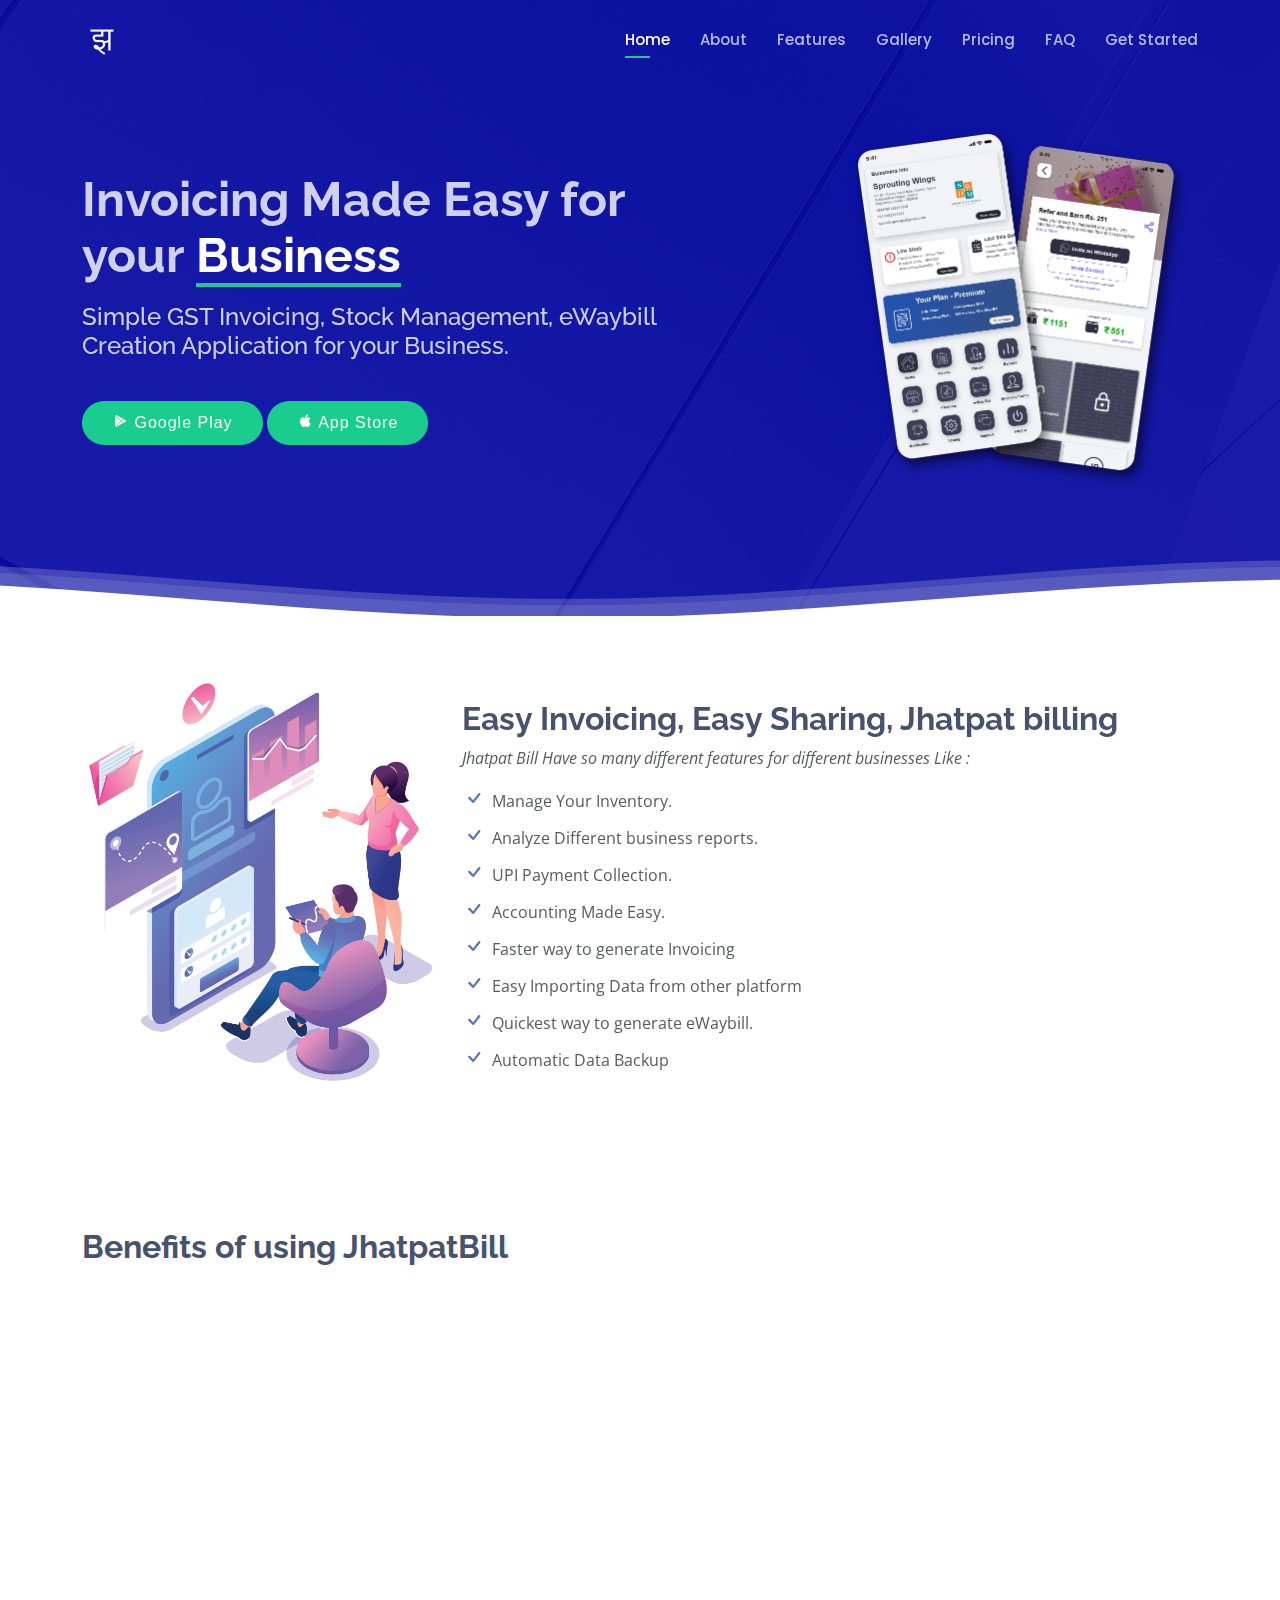
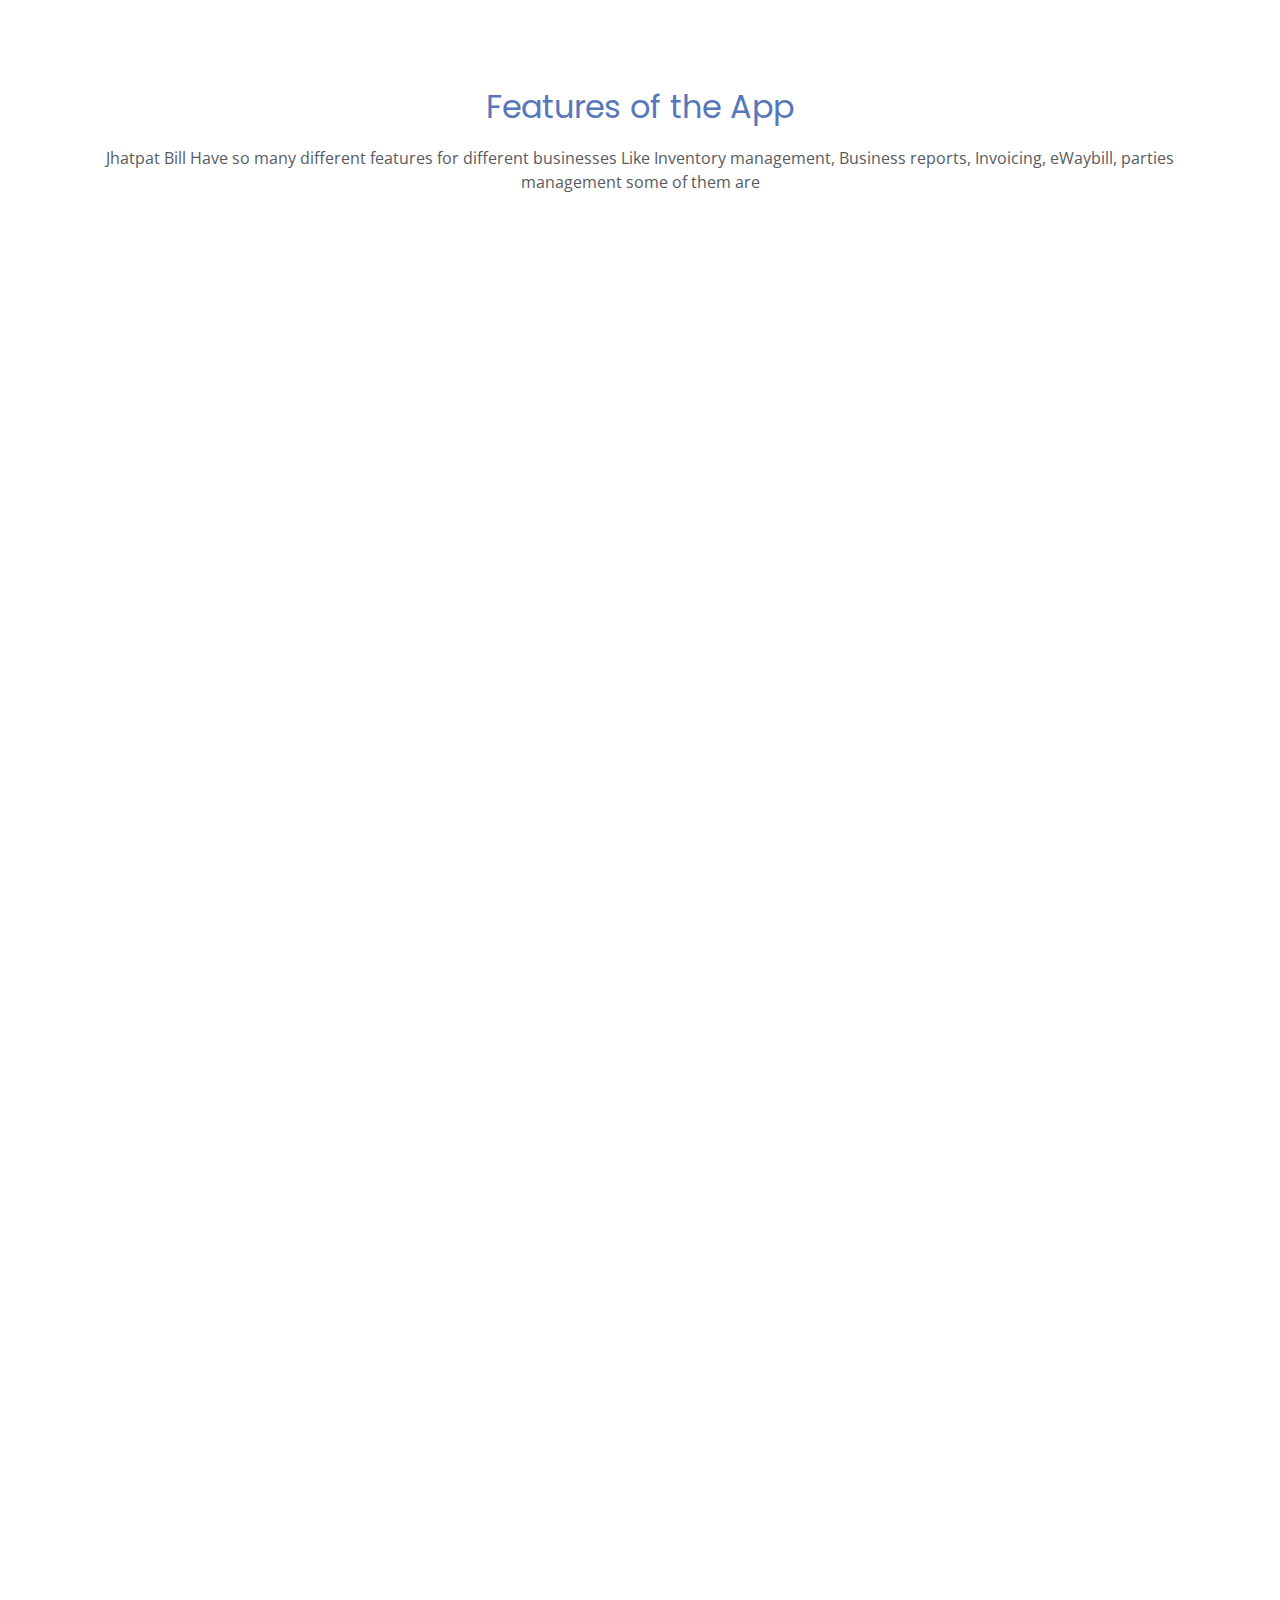
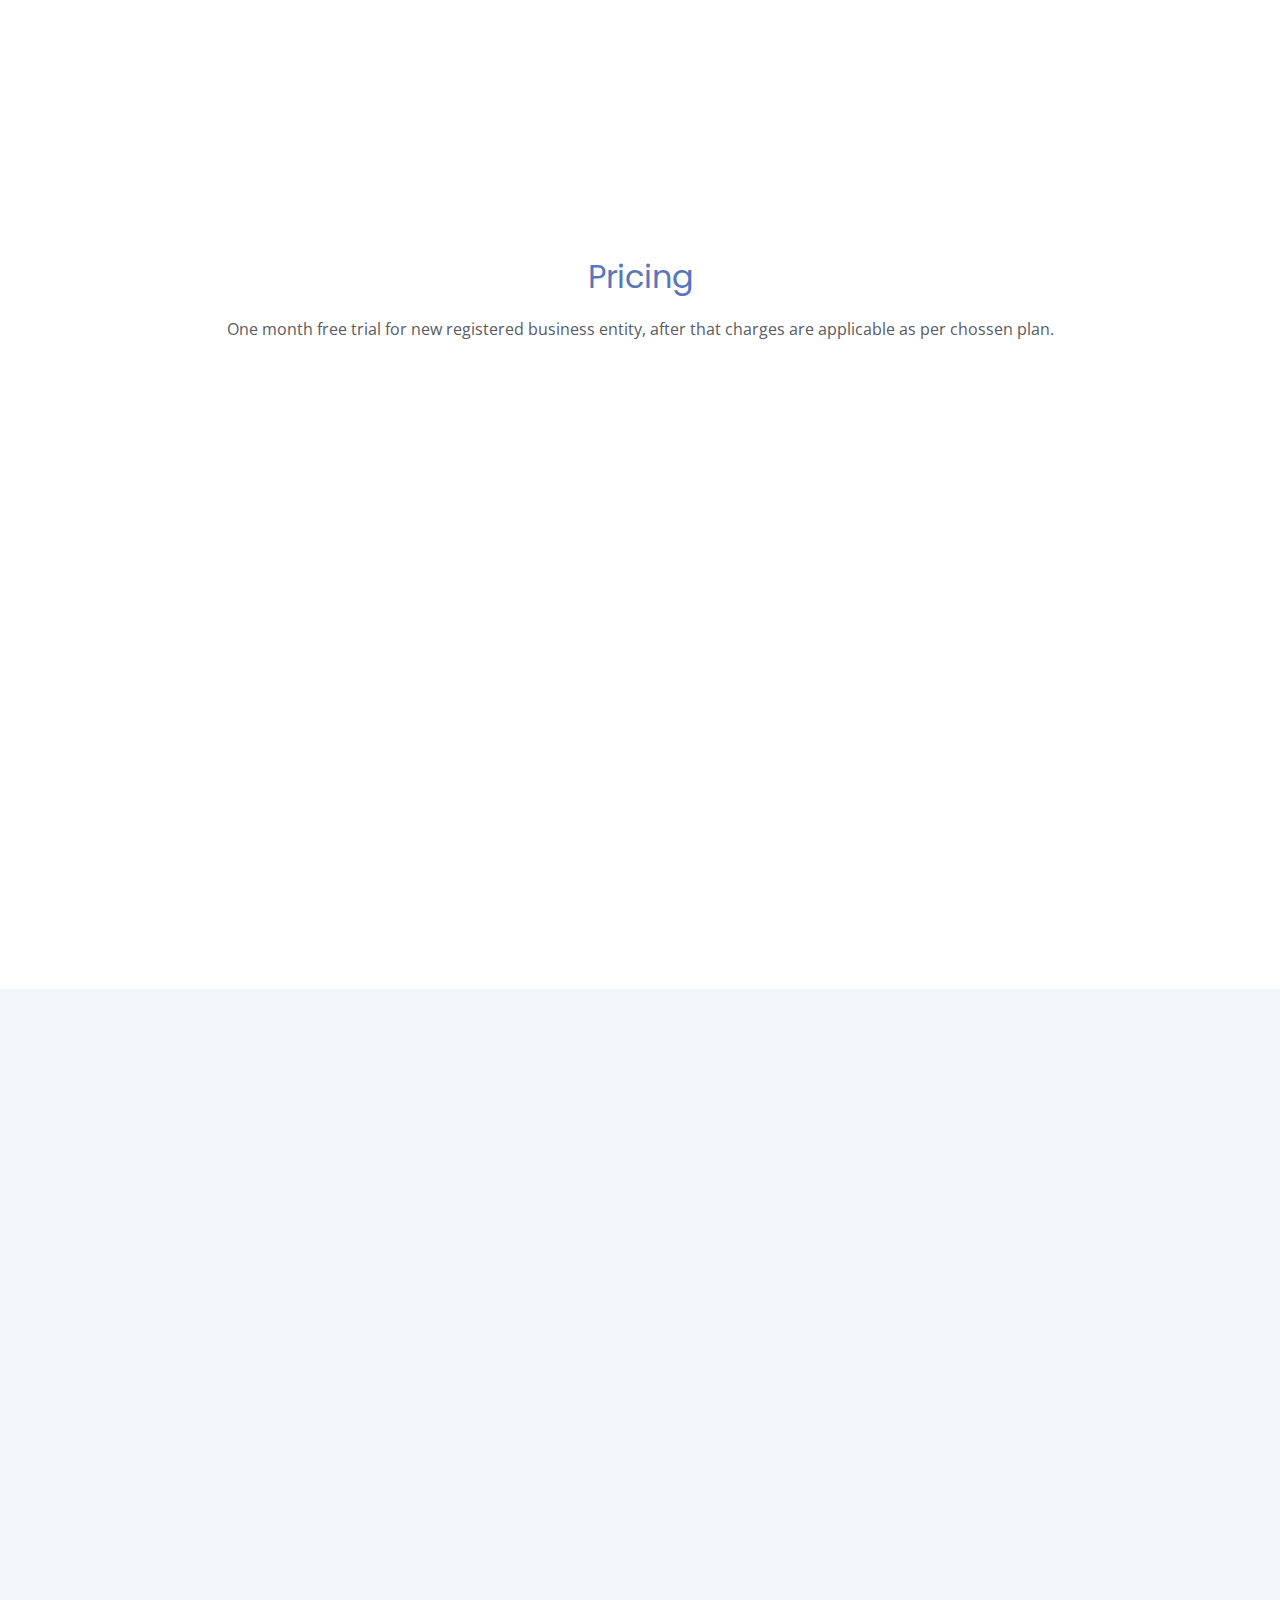
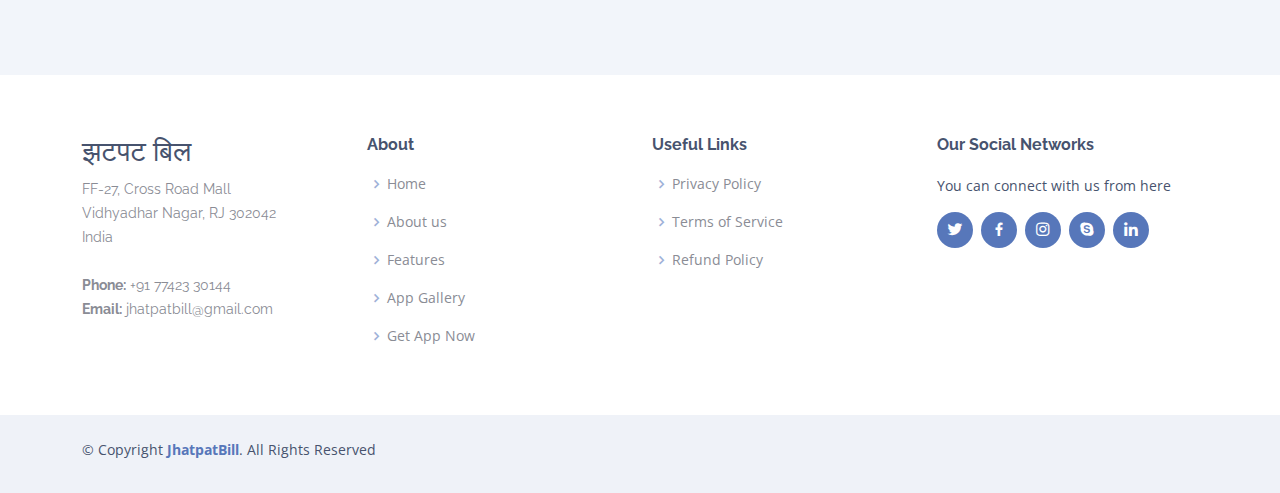
==== index.html @ e260be81 "Jhatpatbill updated" ====
<!DOCTYPE html>
<html lang="en">
<head>
  <meta charset="utf-8">
  <meta content="width=device-width, initial-scale=1.0" name="viewport">
  <title>झटपट बिल - बिल करे झटपट</title>
  <meta content="Jhatpat Bill" name="description">
  <meta content="Jhatpat Bill" name="keywords">
  <!-- Favicons -->
  <link href="assets/img/favicon.png" rel="icon">
  <link href="assets/img/apple-touch-icon.png" rel="apple-touch-icon">
  <!-- Google Fonts -->
  <link href="https://fonts.googleapis.com/css?family=Open+Sans:300,300i,400,400i,600,600i,700,700i|Raleway:300,300i,400,400i,500,500i,600,600i,700,700i|Poppins:300,300i,400,400i,500,500i,600,600i,700,700i" rel="stylesheet">
  <!-- Vendor CSS Files -->
  <link href="assets/vendor/aos/aos.css" rel="stylesheet">
  <link href="assets/vendor/bootstrap/css/bootstrap.min.css" rel="stylesheet">
  <link href="assets/vendor/bootstrap-icons/bootstrap-icons.css" rel="stylesheet">
  <link href="assets/vendor/boxicons/css/boxicons.min.css" rel="stylesheet">
  <link href="assets/vendor/glightbox/css/glightbox.min.css" rel="stylesheet">
  <link href="assets/vendor/swiper/swiper-bundle.min.css" rel="stylesheet">
  <!-- Template Main CSS File -->
  <link href="assets/css/style.css" rel="stylesheet">
</head>
<body>
  <!-- ======= Header ======= -->
  <header id="header" class="fixed-top d-flex align-items-center header-transparent">
    <div class="container d-flex align-items-center justify-content-between">
      <div class="logo">
        <!-- Uncomment below if you prefer to use name -->
        <!-- <h1><a href="index.html"><span>झटपट बिल</span></a></h1>-->
        <a href="index.html"><img src="assets/img/jhatpat-logo.png" alt="" class="img-fluid"></a>
      </div>
      <nav id="navbar" class="navbar">
        <ul>
          <li><a class="nav-link scrollto active" href="#hero">Home</a></li>
          <li><a class="nav-link scrollto" href="#about">About</a></li>
          <li><a class="nav-link scrollto" href="#features">Features</a></li>
          <li><a class="nav-link scrollto" href="#gallery">Gallery</a></li>
          <li><a class="nav-link scrollto" href="#pricing">Pricing</a></li>
          <li><a class="nav-link scrollto" href="#faq">FAQ</a></li>
          <li><a class="btn-get-started" href="#">Get Started</a></li>
        </ul>
        <i class="bi bi-list mobile-nav-toggle"></i>
      </nav><!-- .navbar -->
    </div>
  </header><!-- End Header -->
  <!-- ======= Hero Section ======= -->
  <section id="hero">
    <div class="container">
      <div class="row justify-content-between">
        <div class="col-lg-7 pt-5 pt-lg-0 order-2 order-lg-1 d-flex align-items-center">
          <div data-aos="zoom-out">
            <h1>Invoicing Made Easy for your <span>Business<span></h1>
            <h2>Simple GST Invoicing, Stock Management, eWaybill Creation Application for your Business.</h2>
            <div class="text-center text-lg-start">
              <a href="#" class="btn-get-started"><i class="bx bxl-play-store"></i> Google Play</a>
              <a href="#" class="btn-get-started"><i class="bx bxl-apple"></i> App Store</a>
            </div>
          </div>
        </div>
        <div class="col-lg-4 order-1 order-lg-2 hero-img" data-aos="zoom-out" data-aos-delay="300">
          <img src="assets/img/jhatpat.png" class="img-fluid animated" alt="">
        </div>
      </div>
    </div>
    <svg class="hero-waves" xmlns="http://www.w3.org/2000/svg" xmlns:xlink="http://www.w3.org/1999/xlink" viewBox="0 24 150 28 " preserveAspectRatio="none">
      <defs>
        <path id="wave-path" d="M-160 44c30 0 58-18 88-18s 58 18 88 18 58-18 88-18 58 18 88 18 v44h-352z">
      </defs>
      <g class="wave1">
        <use xlink:href="#wave-path" x="50" y="3" fill="rgba(255,255,255, .1)">
      </g>
      <g class="wave2">
        <use xlink:href="#wave-path" x="50" y="0" fill="rgba(255,255,255, .2)">
      </g>
      <g class="wave3">
        <use xlink:href="#wave-path" x="50" y="9" fill="#fff">
      </g>
    </svg>
  </section><!-- End Hero -->
  <main id="main">

    <!-- ======= Details Section ======= -->
    <section id="about" class="details">
      <div class="container">
        <div class="row content">
          <div class="col-md-4" data-aos="fade-right">
            <img src="assets/img/details-1.png" class="img-fluid" alt="">
          </div>
          <div class="col-md-8 pt-4" data-aos="fade-up">
            <h3>Easy Invoicing, Easy Sharing, Jhatpat billing</h3>
            <p class="fst-italic">
              Jhatpat Bill Have so many different features for different businesses Like :
            </p>
            <ul>
              <li><i class="bi bi-check"></i> Manage Your Inventory.</li>
              <li><i class="bi bi-check"></i> Analyze Different business reports.</li>
              <li><i class="bi bi-check"></i> UPI Payment Collection.</li>
              <li><i class="bi bi-check"></i> Accounting Made Easy.</li>
              <li><i class="bi bi-check"></i> Faster way to generate Invoicing </li>
              <li><i class="bi bi-check"></i> Easy Importing Data from other platform</li>
              <li><i class="bi bi-check"></i> Quickest way to generate eWaybill.</li>
              <li><i class="bi bi-check"></i> Automatic Data Backup</li>
            </ul>
          </div>
        </div>
        <div class="row content">
          <div class="col-md-4 order-1 order-md-2" data-aos="fade-left">
            <img src="assets/img/details-2.png" class="img-fluid" alt="">
          </div>
          <div class="col-xl-7 d-flex align-items-stretch order-2 order-lg-1 features">
            <div class="content d-flex flex-column justify-content-center">
            <h3>Benefits of using JhatpatBill</h3>
            <div class="row">
            <div class="col-md-6 icon-box" data-aos="fade-up" data-aos-delay="100">
              <i class="bx bxs-cloud-upload"></i>
              <h4>Auto Data Backup</h4>
              <p>Your Data is automatically backed up, so data lose is not a worry about you.</p>
            </div>
            <div class="col-md-6 icon-box" data-aos="fade-up" data-aos-delay="200">
              <i class="bx bx-support"></i>
              <h4>24/7 Support</h4>
              <p>Get answers to your issues from our superfast support team on Call/Email or on Whatsapp.</p>
            </div>
            <div class="col-md-6 icon-box" data-aos="fade-up" data-aos-delay="300">
              <i class="bi bi-shield-lock-fill"></i>
              <h4>Data Privacy</h4>
              <p>Your data is 100% secure with us, always stored in an encrypted and anonymised format.</p>
            </div>
            <div class="col-md-6 icon-box" data-aos="fade-up" data-aos-delay="400">
              <i class="bi bi-translate"></i>
              <h4>Multi-language Support</h4>
              <p>Available in multipal language</p>
            </div>
          </div>
          </div>
        </div>
      </div>
    </section><!-- End Details Section -->

    <!-- ======= App Features Section ======= -->
    <section id="features" class="features">
      <div class="container">
        <div class="section-title">
          <h2>Features of the App</h2>
          <p>Jhatpat Bill Have so many different features for different businesses Like Inventory management, Business reports, Invoicing, eWaybill, parties management some of them are </p>
        </div>
        <div class="row no-gutters">
          <div class="image col-xl-5 d-flex align-items-stretch justify-content-center order-2 order-lg-1" data-aos="fade-left" data-aos-delay="100">
            <img src="assets/img/features.svg" class="img-fluid" alt="">
          </div>
          <div class="col-xl-7 d-flex align-items-stretch order-1 order-lg-2">
            <div class="content d-flex flex-column justify-content-center">
              <div class="row">
                <div class="col-md-8 icon-box" data-aos="fade-up">
                  <i class="bx bxs-receipt"></i>
                  <h4>Invoice/eWaybill Creation</h4>
                  <p>Create All type of invoice in faster way Generate invoice in different format like Bill to ship to and regular One click eWaybill generation Manage and share digital invoice </p>
                </div>
                <div class="col-md-8 icon-box" data-aos="fade-up" data-aos-delay="100">
                  <i class="bx bxs-data"></i>
                  <h4>Inventory Management</h4>
                  <p>Manage Sales and purchase of different products Create and manage products Low stock alerts</p>
                </div>
                <div class="col-md-8 icon-box" data-aos="fade-up" data-aos-delay="200">
                  <i class="bx bxs-file-pdf"></i>
                  <h4>Generating Business Reports</h4>
                  <p>8+ Business Reports available with more to be added soon Analyze your Sales through reports like item sales, party wise sales etc Rate List to share with customers</p>
                </div>
                <div class="col-md-8 icon-box" data-aos="fade-up" data-aos-delay="300">
                  <i class="bx bxs-file-import"></i>
                  <h4>Importing Data from other platform</h4>
                  <p>Transfer your parties, sales, purchase and products from other software such as Tally & BG with ease in excel format.</p>
                </div>
                <div class="col-md-8 icon-box" data-aos="fade-up" data-aos-delay="300">
                  <i class="bx bx-qr-scan"></i>
                  <h4>UPI Payment Collection</h4>
                  <p>QR embedded Invoices, Receive payments directly into your bank account with UPI payments.</p>
                </div>
              </div>
            </div>
          </div>
        </div>
      </div>
    </section>
    <!-- End App Features Section -->

    <!-- ======= Gallery Section ======= -->
    <section id="gallery" class="gallery">
      <div class="container" data-aos="fade-up">
        <div class="section-title">
          <h2>App Gallery</h2>
          <p>Jhatpat Bill Have so many different features for different businesses Like inventory management, Business reports, Invoicing, eWaybill, parties management some of them are </p>
        </div>
      </div>
      <div class="container-fluid" data-aos="fade-up">
        <div class="gallery-slider swiper-container">
          <div class="swiper-wrapper">
            <div class="swiper-slide"><a href="assets/img/gallery/jhatpatbill-1.png" class="gallery-lightbox" data-gall="gallery-carousel"><img src="assets/img/gallery/jhatpatbill-1.png" class="img-fluid" alt=""></a></div>
            <div class="swiper-slide"><a href="assets/img/gallery/jhatpatbill-2.png" class="gallery-lightbox" data-gall="gallery-carousel"><img src="assets/img/gallery/jhatpatbill-2.png" class="img-fluid" alt=""></a></div>
            <div class="swiper-slide"><a href="assets/img/gallery/jhatpatbill-3.png" class="gallery-lightbox" data-gall="gallery-carousel"><img src="assets/img/gallery/jhatpatbill-3.png" class="img-fluid" alt=""></a></div>
            <div class="swiper-slide"><a href="assets/img/gallery/jhatpatbill-4.png" class="gallery-lightbox" data-gall="gallery-carousel"><img src="assets/img/gallery/jhatpatbill-4.png" class="img-fluid" alt=""></a></div>
            <div class="swiper-slide"><a href="assets/img/gallery/jhatpatbill-5.png" class="gallery-lightbox" data-gall="gallery-carousel"><img src="assets/img/gallery/jhatpatbill-5.png" class="img-fluid" alt=""></a></div>
            <div class="swiper-slide"><a href="assets/img/gallery/jhatpatbill-6.png" class="gallery-lightbox" data-gall="gallery-carousel"><img src="assets/img/gallery/jhatpatbill-6.png" class="img-fluid" alt=""></a></div>
            <div class="swiper-slide"><a href="assets/img/gallery/jhatpatbill-7.png" class="gallery-lightbox" data-gall="gallery-carousel"><img src="assets/img/gallery/jhatpatbill-7.png" class="img-fluid" alt=""></a></div>
            <div class="swiper-slide"><a href="assets/img/gallery/jhatpatbill-8.png" class="gallery-lightbox" data-gall="gallery-carousel"><img src="assets/img/gallery/jhatpatbill-8.png" class="img-fluid" alt=""></a></div>
            <div class="swiper-slide"><a href="assets/img/gallery/jhatpatbill-9.png" class="gallery-lightbox" data-gall="gallery-carousel"><img src="assets/img/gallery/jhatpatbill-9.png" class="img-fluid" alt=""></a></div>
            <div class="swiper-slide"><a href="assets/img/gallery/jhatpatbill-10.png" class="gallery-lightbox" data-gall="gallery-carousel"><img src="assets/img/gallery/jhatpatbill-10.png" class="img-fluid" alt=""></a></div>
            <div class="swiper-slide"><a href="assets/img/gallery/jhatpatbill-11.png" class="gallery-lightbox" data-gall="gallery-carousel"><img src="assets/img/gallery/jhatpatbill-11.png" class="img-fluid" alt=""></a></div>
            <div class="swiper-slide"><a href="assets/img/gallery/jhatpatbill-12.png" class="gallery-lightbox" data-gall="gallery-carousel"><img src="assets/img/gallery/jhatpatbill-12.png" class="img-fluid" alt=""></a></div>
            <div class="swiper-slide"><a href="assets/img/gallery/jhatpatbill-13.png" class="gallery-lightbox" data-gall="gallery-carousel"><img src="assets/img/gallery/jhatpatbill-13.png" class="img-fluid" alt=""></a></div>
            <div class="swiper-slide"><a href="assets/img/gallery/jhatpatbill-14.png" class="gallery-lightbox" data-gall="gallery-carousel"><img src="assets/img/gallery/jhatpatbill-14.png" class="img-fluid" alt=""></a></div>
            <div class="swiper-slide"><a href="assets/img/gallery/jhatpatbill-15.png" class="gallery-lightbox" data-gall="gallery-carousel"><img src="assets/img/gallery/jhatpatbill-15.png" class="img-fluid" alt=""></a></div>
          </div>
          <div class="swiper-pagination"></div>
        </div>
      </div>
    </section>
    <!-- End Gallery Section -->

    <!-- ======= Pricing Section ======= -->
    <section id="pricing" class="pricing">
      <div class="container">
        <div class="section-title">
          <h2>Pricing</h2>
          <p>One month free trial for new registered business entity, after that charges are applicable as per chossen plan.</p>
        </div>
        <div class="row no-gutters">
          <div class="col-lg-3 box " data-aos="fade-up">
            <h3>Basic</h3>
            <h4>₹350<span><s>₹500</s>/ per month</span></h4>
            <ul>
              <li><i class="bx bx-check"></i>Limited invoice creation</li>
              <li><i class="bx bx-check"></i>Limited eWaybill generation</li>
              <li><i class="bx bx-check"></i>24/7 support</li>
              <li class="na"><i class="bx bx-check"></i>Web version access</li>
              <li class="na"><i class="bx bx-check"></i>Multi device login</li>
            </ul>
            <a href="#" class="get-started-btn">Get Started</a>
          </div>
          <div class="col-lg-3 box" data-aos="fade-left">
            <h3>Standard</h3>
            <h4>₹899<span><s>₹1500</s>/ quarterly</span></h4>
            <ul>
              <li><i class="bx bx-check"></i>Limited invoice creation</li>
              <li><i class="bx bx-check"></i>Limited eWaybill generation</li>
              <li><i class="bx bx-check"></i>24/7 support</li>
              <li><i class="bx bx-check"></i>Web version access</li>
              <li class="na"><i class="bx bx-check"></i>Multi device login</li>
            </ul>
            <a href="#" class="get-started-btn">Get Started</a>
          </div>
          <div class="col-lg-3 box" data-aos="fade-left">
            <h3>Premium</h3>
            <h4>₹1499<span><s>₹3000</s>/ half yearly</span></h4>
            <ul>
              <li><i class="bx bx-check"></i>Unlimited invoice creation</li>
              <li><i class="bx bx-check"></i>Limited eWaybill generation</li>
              <li><i class="bx bx-check"></i>24/7 support</li>
              <li><i class="bx bx-check"></i>Web version access</li>
              <li><i class="bx bx-check"></i>Multi device login</li>
            </ul>
            <a href="#" class="get-started-btn">Get Started</a>
          </div>
          <div class="col-lg-3 box featured" data-aos="fade-left">
            <h3>Premium Plus</h3>
            <h4>₹1750<span><s>₹6000</s>/ yearly</span></h4>
            <ul>
              <li><i class="bx bx-check"></i>Unlimited invoice creation</li>
              <li><i class="bx bx-check"></i>Unimited eWaybill generation</li>
              <li><i class="bx bx-check"></i>24/7 support</li>
              <li><i class="bx bx-check"></i>Web version access</li>
              <li><i class="bx bx-check"></i>Multi device login</li>
            </ul>
            <a href="#" class="get-started-btn">Get Started</a>
          </div>
        </div>
      </div>
    </section>
    <!-- End Pricing Section -->

    <!-- ======= Frequently Asked Questions Section ======= -->
    <section id="faq" class="faq section-bg">
      <div class="container" data-aos="fade-up">
        <div class="section-title">
          <h2>Frequently Asked Questions</h2>
        </div>
        <div class="accordion-list">
          <ul>
            <li data-aos="fade-up">
              <i class="bx bx-help-circle icon-help"></i> <a data-bs-toggle="collapse" class="collapse" data-bs-target="#accordion-list-1">How to get a sales summary ?<i class="bx bx-chevron-down icon-show"></i><i class="bx bx-chevron-up icon-close"></i></a>
              <div id="accordion-list-1" class="collapse show" data-bs-parent=".accordion-list">
                <p>
                  Go to home then tap on the reports section tap on Sales Summary and select the fields you want in summary report.
                  <br><strong style="color:blue">Home > Reports > Sales Summary</strong>
                </p>
              </div>
            </li>
            <li data-aos="fade-up" data-aos-delay="100">
              <i class="bx bx-help-circle icon-help"></i> <a data-bs-toggle="collapse" data-bs-target="#accordion-list-2" class="collapsed">How to change invoice format ?<i class="bx bx-chevron-down icon-show"></i><i class="bx bx-chevron-up icon-close"></i></a>
              <div id="accordion-list-2" class="collapse" data-bs-parent=".accordion-list">
                <p>
                  Go to Home tap on invoice style and select available invoice styles or go to settings tap on invoice setting then invoice style.
                  <br><strong style="color:blue">Home > Invoice Style or Home > Setting > Invoice Setting > Invoice Style</strong>
                </p>
              </div>
            </li>
            <li data-aos="fade-up" data-aos-delay="200">
              <i class="bx bx-help-circle icon-help"></i> <a data-bs-toggle="collapse" data-bs-target="#accordion-list-3" class="collapsed">How to generate eWaybill ?<i class="bx bx-chevron-down icon-show"></i><i class="bx bx-chevron-up icon-close"></i></a>
              <div id="accordion-list-3" class="collapse" data-bs-parent=".accordion-list">
                <p>
                  Go to the Home tap on eWaybill and enter the invoice number you want to generate eWaybill.
                  <br><strong style="color:blue">Home > eWaybill > invoice number </strong>
                </p>
              </div>
            </li>
            <li data-aos="fade-up" data-aos-delay="300">
              <i class="bx bx-help-circle icon-help"></i> <a data-bs-toggle="collapse" data-bs-target="#accordion-list-4" class="collapsed">How to add stock alert notification ? <i class="bx bx-chevron-down icon-show"></i><i class="bx bx-chevron-up icon-close"></i></a>
              <div id="accordion-list-4" class="collapse" data-bs-parent=".accordion-list">
                <p>
                  Go to Home tap on products, add new products or edit products in the form set low stock reminder and go to setting, select reminder setting and  turn on low stock reminder setting.
                  <br><strong style="color:blue">Home > Products > Add new Product > low Stock Reminder</strong>
                  <br><strong style="color:blue"> then go to Home > Setting > Reminder Setting > Stock Reminder set ON </strong>
                </p>
              </div>
            </li>
            <li data-aos="fade-up" data-aos-delay="400">
              <i class="bx bx-help-circle icon-help"></i> <a data-bs-toggle="collapse" data-bs-target="#accordion-list-5" class="collapsed">How to edit Invoice ? <i class="bx bx-chevron-down icon-show"></i><i class="bx bx-chevron-up icon-close"></i></a>
              <div id="accordion-list-5" class="collapse" data-bs-parent=".accordion-list">
                <p>
                  Go to Home tap on invoice go to all invoice and select invoice you want to edit open and check edit button in bottom.
                  <br><strong style="color:blue">Home > Invoice > All Invoices (Select Invoice) > check In bottom edit icon</strong>
                </p>
              </div>
            </li>
          </ul>
        </div>
      </div>
    </section>
    <!-- End Frequently Asked Questions Section -->
  </main>
  <!-- End #main -->

  <!-- ======= Footer ======= -->
  <footer id="footer">
    <div class="footer-top">
      <div class="container">
        <div class="row">
          <div class="col-lg-3 col-md-6 footer-contact">
            <h3>झटपट बिल</h3>
            <p>
              FF-27, Cross Road Mall <br>
              Vidhyadhar Nagar, RJ 302042<br>
              India <br><br>
              <strong>Phone:</strong> +91 77423 30144<br>
              <strong>Email:</strong> jhatpatbill@gmail.com<br>
            </p>
          </div>
          <div class="col-lg-3 col-md-6 footer-links">
            <h4>About</h4>
            <ul>
              <li><i class="bx bx-chevron-right"></i> <a href="#">Home</a></li>
              <li><i class="bx bx-chevron-right"></i> <a href="#">About us</a></li>
              <li><i class="bx bx-chevron-right"></i> <a href="#">Features</a></li>
              <li><i class="bx bx-chevron-right"></i> <a href="#">App Gallery</a></li>
              <li><i class="bx bx-chevron-right"></i> <a href="#">Get App Now</a></li>
            </ul>
          </div>
          <div class="col-lg-3 col-md-6 footer-links">
            <h4>Useful Links</h4>
            <ul>
              <li><i class="bx bx-chevron-right"></i> <a href="privacy-policy.html">Privacy Policy</a></li>
              <li><i class="bx bx-chevron-right"></i> <a href="terms-of-services.html">Terms of Service</a></li>
              <li><i class="bx bx-chevron-right"></i> <a href="refund-policy.html">Refund Policy</a></li>
            </ul>
          </div>
          <div class="col-lg-3 col-md-6 footer-links">
            <h4>Our Social Networks</h4>
            <p>You can connect with us from here</p>
            <div class="social-links mt-3">
              <a href="#" class="twitter"><i class="bx bxl-twitter"></i></a>
              <a href="#" class="facebook"><i class="bx bxl-facebook"></i></a>
              <a href="#" class="instagram"><i class="bx bxl-instagram"></i></a>
              <a href="#" class="google-plus"><i class="bx bxl-skype"></i></a>
              <a href="#" class="linkedin"><i class="bx bxl-linkedin"></i></a>
            </div>
          </div>
        </div>
      </div>
    </div>
    <div class="container py-4">
      <div class="copyright">
        &copy; Copyright <strong><span><a href="https://www.jhatpatbill.com/" target="_blank">JhatpatBill</a></span></strong>. All Rights Reserved
      </div>
    </div>
  </footer>
  <!-- End Footer -->
  <a href="#" class="back-to-top d-flex align-items-center justify-content-center"><i class="bi bi-arrow-up-short"></i></a>
  <!-- Vendor JS Files -->
  <script src="assets/vendor/aos/aos.js"></script>
  <script src="assets/vendor/bootstrap/js/bootstrap.bundle.min.js"></script>
  <script src="assets/vendor/glightbox/js/glightbox.min.js"></script>
  <script src="assets/vendor/swiper/swiper-bundle.min.js"></script>
  <!-- Template Main JS File -->
  <script src="assets/js/main.js"></script>
</body>
</html>
---- assets/css/style.css ----
/*--------------------------------------------------------------
# General
--------------------------------------------------------------*/
body {
  font-family: "Open Sans", sans-serif;
  color: #585a61;
}

a {
  color: #5777ba;
  text-decoration: none;
}

a:hover {
  color: #7b94c9;
  text-decoration: none;
}

h1, h2, h3, h4, h5, h6 {
  font-family: "Raleway", sans-serif;
}

/*--------------------------------------------------------------
# Preloader
--------------------------------------------------------------*/
#preloader {
  position: fixed;
  top: 0;
  left: 0;
  right: 0;
  bottom: 0;
  z-index: 9999;
  overflow: hidden;
  background: #fff;
}

#preloader:before {
  content: "";
  position: fixed;
  top: calc(50% - 30px);
  left: calc(50% - 30px);
  border: 6px solid #1acc8d;
  border-top-color: #d2f9eb;
  border-radius: 50%;
  width: 60px;
  height: 60px;
  -webkit-animation: animate-preloader 1s linear infinite;
  animation: animate-preloader 1s linear infinite;
}

@-webkit-keyframes animate-preloader {
  0% {
    transform: rotate(0deg);
  }
  100% {
    transform: rotate(360deg);
  }
}

@keyframes animate-preloader {
  0% {
    transform: rotate(0deg);
  }
  100% {
    transform: rotate(360deg);
  }
}
/*--------------------------------------------------------------
# Back to top button
--------------------------------------------------------------*/
.back-to-top {
  position: fixed;
  visibility: hidden;
  opacity: 0;
  right: 15px;
  bottom: 15px;
  z-index: 996;
  background: #1acc8d;
  width: 40px;
  height: 40px;
  border-radius: 50px;
  transition: all 0.4s;
}
.back-to-top i {
  font-size: 28px;
  color: #fff;
  line-height: 0;
}
.back-to-top:hover {
  background: #2be4a2;
  color: #fff;
}
.back-to-top.active {
  visibility: visible;
  opacity: 1;
}

/*--------------------------------------------------------------
# Disable aos animation delay on mobile devices
--------------------------------------------------------------*/
@media screen and (max-width: 768px) {
  [data-aos-delay] {
    transition-delay: 0 !important;
  }
}
/*--------------------------------------------------------------
# Header
--------------------------------------------------------------*/
#header {
  height: 80px;
  transition: all 0.5s;
  z-index: 997;
  transition: all 0.5s;
  background: rgba(1, 4, 136, 0.9);
}
#header.header-transparent {
  background: transparent;
}
#header.header-scrolled {
  background: rgba(1, 4, 136, 0.9);
  height: 60px;
}
#header .logo h1 {
  font-size: 28px;
  margin: 0;
  padding: 0;
  line-height: 1;
  font-weight: 700;
}
#header .logo h1 a, #header .logo h1 a:hover {
  color: #fff;
  text-decoration: none;
}
#header .logo img {
  padding: 0;
  margin: 0;
  max-height: 40px;
}

/*--------------------------------------------------------------
# Navigation Menu
--------------------------------------------------------------*/
/**
* Desktop Navigation
*/
.navbar {
  padding: 0;
}
.navbar ul {
  margin: 0;
  padding: 0;
  display: flex;
  list-style: none;
  align-items: center;
}
.navbar li {
  position: relative;
}
.navbar a, .navbar a:focus {
  display: flex;
  align-items: center;
  justify-content: space-between;
  padding: 10px 0 10px 30px;
  font-size: 15px;
  font-weight: 500;
  font-family: "Poppins", sans-serif;
  color: rgba(255, 255, 255, 0.7);
  white-space: nowrap;
  transition: 0.3s;
}
.navbar a i, .navbar a:focus i {
  font-size: 12px;
  line-height: 0;
  margin-left: 5px;
}
.navbar > ul > li > a:before {
  content: "";
  position: absolute;
  width: 0;
  height: 2px;
  bottom: 3px;
  left: 30px;
  background-color: #1acc8d;
  visibility: hidden;
  width: 0px;
  transition: all 0.3s ease-in-out 0s;
}
.navbar a:hover:before, .navbar li:hover > a:before, .navbar .active:before {
  visibility: visible;
  width: 25px;
}
.navbar a:hover, .navbar .active, .navbar .active:focus, .navbar li:hover > a {
  color: #fff;
}
.navbar .dropdown ul {
  display: block;
  position: absolute;
  left: 30px;
  top: calc(100% + 30px);
  margin: 0;
  padding: 10px 0;
  z-index: 99;
  opacity: 0;
  visibility: hidden;
  background: #fff;
  box-shadow: 0px 0px 30px rgba(127, 137, 161, 0.25);
  transition: 0.3s;
  border-radius: 4px;
}
.navbar .dropdown ul li {
  min-width: 200px;
}
.navbar .dropdown ul a {
  padding: 10px 20px;
  font-size: 14px;
  font-weight: 500;
  text-transform: none;
  color: #01036f;
}
.navbar .dropdown ul a i {
  font-size: 12px;
}
.navbar .dropdown ul a:hover, .navbar .dropdown ul .active:hover, .navbar .dropdown ul li:hover > a {
  color: #1acc8d;
}
.navbar .dropdown:hover > ul {
  opacity: 1;
  top: 100%;
  visibility: visible;
}
.navbar .dropdown .dropdown ul {
  top: 0;
  left: calc(100% - 30px);
  visibility: hidden;
}
.navbar .dropdown .dropdown:hover > ul {
  opacity: 1;
  top: 0;
  left: 100%;
  visibility: visible;
}
@media (max-width: 1366px) {
  .navbar .dropdown .dropdown ul {
    left: -90%;
  }
  .navbar .dropdown .dropdown:hover > ul {
    left: -100%;
  }
}

/**
* Mobile Navigation
*/
.mobile-nav-toggle {
  color: #fff;
  font-size: 28px;
  cursor: pointer;
  display: none;
  line-height: 0;
  transition: 0.5s;
}

@media (max-width: 991px) {
  .mobile-nav-toggle {
    display: block;
  }

  .navbar ul {
    display: none;
  }
}
.navbar-mobile {
  position: fixed;
  overflow: hidden;
  top: 0;
  right: 0;
  left: 0;
  bottom: 0;
  background: rgba(1, 3, 91, 0.9);
  transition: 0.3s;
  z-index: 999;
}
.navbar-mobile .mobile-nav-toggle {
  position: absolute;
  top: 15px;
  right: 15px;
}
.navbar-mobile ul {
  display: block;
  position: absolute;
  top: 55px;
  right: 15px;
  bottom: 15px;
  left: 15px;
  padding: 10px 0;
  border-radius: 8px;
  background-color: #fff;
  overflow-y: auto;
  transition: 0.3s;
}
.navbar-mobile > ul > li > a:before {
  left: 20px;
}
.navbar-mobile a, .navbar-mobile a:focus {
  padding: 10px 20px;
  font-size: 15px;
  color: #0205a1;
}
.navbar-mobile a:hover, .navbar-mobile .active, .navbar-mobile li:hover > a {
  color: #3f43fd;
}
.navbar-mobile .getstarted, .navbar-mobile .getstarted:focus {
  margin: 15px;
}
.navbar-mobile .dropdown ul {
  position: static;
  display: none;
  margin: 10px 20px;
  padding: 10px 0;
  z-index: 99;
  opacity: 1;
  visibility: visible;
  background: #fff;
  box-shadow: 0px 0px 30px rgba(127, 137, 161, 0.25);
}
.navbar-mobile .dropdown ul li {
  min-width: 200px;
}
.navbar-mobile .dropdown ul a {
  padding: 10px 20px;
}
.navbar-mobile .dropdown ul a i {
  font-size: 12px;
}
.navbar-mobile .dropdown ul a:hover, .navbar-mobile .dropdown ul .active:hover, .navbar-mobile .dropdown ul li:hover > a {
  color: #1acc8d;
}
.navbar-mobile .dropdown > .dropdown-active {
  display: block;
}

/*--------------------------------------------------------------
# Hero Section
--------------------------------------------------------------*/



#hero {
  width: 100%;
  background: url("../img/hero-bg.jpg");
  position: relative;
  padding: 120px 0 0 0;
}
#hero:before {
  content: "";
  background: rgba(2, 5, 161, 0.91);
  position: absolute;
  bottom: 0;
  top: 0;
  left: 0;
  right: 0;
}
#hero h1 {
  margin: 0 0 20px 0;
  font-size: 48px;
  font-weight: 700;
  line-height: 56px;
  color: rgba(255, 255, 255, 0.8);
}
#hero h1 span {
  color: #fff;
  border-bottom: 4px solid #1acc8d;
}
#hero h2 {
  color: rgba(255, 255, 255, 0.8);
  margin-bottom: 40px;
  font-size: 24px;
}
#hero .btn-get-started {
  font-family: "Montserrat", sans-serif;
  font-weight: 500;
  font-size: 16px;
  letter-spacing: 1px;
  display: inline-block;
  padding: 10px 30px;
  border-radius: 50px;
  transition: 0.5s;
  color: #fff;
  background: #1acc8d;
}
#hero .btn-get-started:hover {
  background: #17b57d;
}
#hero .animated {
  animation: up-down 2s ease-in-out infinite alternate-reverse both;
}

@media (min-width: 1024px) {
  #hero {
    background-attachment: fixed;
  }
}
@media (max-width: 991px) {
  #hero {
    padding-top: 80px;
  }
  #hero .animated {
    -webkit-animation: none;
    animation: none;
  }
  #hero .hero-img {
    text-align: center;
  }
  #hero .hero-img img {
    max-width: 50%;
  }
  #hero h1 {
    font-size: 28px;
    line-height: 32px;
    margin-bottom: 10px;
  }
  #hero h2 {
    font-size: 18px;
    line-height: 24px;
    margin-bottom: 30px;
  }
}
@media (max-width: 575px) {
  #hero .hero-img img {
    width: 80%;
  }
}

@-webkit-keyframes up-down {
  0% {
    transform: translateY(10px);
  }
  100% {
    transform: translateY(-10px);
  }
}

@keyframes up-down {
  0% {
    transform: translateY(10px);
  }
  100% {
    transform: translateY(-10px);
  }
}
.hero-waves {
  display: block;
  margin-top: 60px;
  width: 100%;
  height: 60px;
  z-index: 5;
  position: relative;
}

.wave1 use {
  -webkit-animation: move-forever1 10s linear infinite;
  animation: move-forever1 10s linear infinite;
  -webkit-animation-delay: -2s;
  animation-delay: -2s;
}

.wave2 use {
  -webkit-animation: move-forever2 8s linear infinite;
  animation: move-forever2 8s linear infinite;
  -webkit-animation-delay: -2s;
  animation-delay: -2s;
}

.wave3 use {
  -webkit-animation: move-forever3 6s linear infinite;
  animation: move-forever3 6s linear infinite;
  -webkit-animation-delay: -2s;
  animation-delay: -2s;
}

@-webkit-keyframes move-forever1 {
  0% {
    transform: translate(85px, 0%);
  }
  100% {
    transform: translate(-90px, 0%);
  }
}

@keyframes move-forever1 {
  0% {
    transform: translate(85px, 0%);
  }
  100% {
    transform: translate(-90px, 0%);
  }
}
@-webkit-keyframes move-forever2 {
  0% {
    transform: translate(-90px, 0%);
  }
  100% {
    transform: translate(85px, 0%);
  }
}
@keyframes move-forever2 {
  0% {
    transform: translate(-90px, 0%);
  }
  100% {
    transform: translate(85px, 0%);
  }
}
@-webkit-keyframes move-forever3 {
  0% {
    transform: translate(-90px, 0%);
  }
  100% {
    transform: translate(85px, 0%);
  }
}
@keyframes move-forever3 {
  0% {
    transform: translate(-90px, 0%);
  }
  100% {
    transform: translate(85px, 0%);
  }
}
/*--------------------------------------------------------------
# Sections General
--------------------------------------------------------------*/
section {
  padding: 60px 0;
  overflow: hidden;
}

.section-bg {
  background-color: #f2f5fa;
}

.section-title {
  text-align: center;
  padding-bottom: 30px;
}
.section-title h2 {
  font-size: 32px;
  font-weight: 400;
  margin-bottom: 20px;
  padding-bottom: 0;
  color: #5777ba;
  font-family: "Poppins", sans-serif;
}
.section-title p {
  margin-bottom: 0;
}

/*--------------------------------------------------------------
# Breadcrumbs
--------------------------------------------------------------*/
.breadcrumbs {
  padding: 15px 0;
  background-color: #f6f8fb;
  min-height: 40px;
}
.breadcrumbs h2 {
  font-size: 24px;
  font-weight: 300;
}
.breadcrumbs ol {
  display: flex;
  flex-wrap: wrap;
  list-style: none;
  padding: 0;
  margin: 0;
  font-size: 14px;
}
.breadcrumbs ol li + li {
  padding-left: 10px;
}
.breadcrumbs ol li + li::before {
  display: inline-block;
  padding-right: 10px;
  color: #6c757d;
  content: "/";
}
@media (max-width: 768px) {
  .breadcrumbs .d-flex {
    display: block !important;
  }
  .breadcrumbs ol {
    display: block;
  }
  .breadcrumbs ol li {
    display: inline-block;
  }
}

/*--------------------------------------------------------------
# Policy
--------------------------------------------------------------*/
.policy .content {
  padding: 30px 0;
}
.policy .content .icon-box {
  margin-top: 25px;
}
.policy .content .icon-box h3 {
  font-size: 32px;
  font-weight: 700;
  margin: 5px 0 10px 60px;
  padding-top:20px;
  padding-bottom:20px;
}
.policy .content .icon-box h4 {
  font-size: 28px;
  font-weight: 700;
  margin: 5px 0 10px 60px;
  padding-top:20px;
}
.policy .content .icon-box h5 {
  font-size: 24px;
  font-weight: 700;
  margin: 5px 0 10px 60px;
  padding-top:20px;
}
.policy .content .icon-box h6 {
  font-size: 20px;
  font-weight: 700;
  margin: 5px 0 10px 60px;
  padding-top:20px;
}
.policy .content .icon-box i {
  font-size: 48px;
  float: left;
  color: #5777ba;
}
.policy .content .icon-box p {
  font-size: 15px;
  color: #979aa;
  margin-left: 60px;
  padding-top:20px;
  line-height: 10px
}
@media (max-width: 991px) {
  .policy .image {
    text-align: center;
  }
  .policy .image img {
    max-width: 80%;
  }
}
@media (max-width: 667px) {
  .policy .image img {
    max-width: 100%;
  }
}

/*--------------------------------------------------------------
# App Features
--------------------------------------------------------------*/
.features .content {
  padding: 30px 0;
}
.features .content .icon-box {
  margin-top: 25px;
}
.features .content .icon-box h4 {
  font-size: 20px;
  font-weight: 700;
  margin: 5px 0 10px 60px;
}
.features .content .icon-box i {
  font-size: 48px;
  float: left;
  color: #5777ba;
}
.features .content .icon-box p {
  font-size: 15px;
  color: #979aa1;
  margin-left: 60px;
}
@media (max-width: 991px) {
  .features .image {
    text-align: center;
  }
  .features .image img {
    max-width: 80%;
  }
}
@media (max-width: 667px) {
  .features .image img {
    max-width: 100%;
  }
}


/*--------------------------------------------------------------
# Details
--------------------------------------------------------------*/
.details .content + .content {
  margin-top: 100px;
}
.details .content h3 {
  font-weight: 700;
  font-size: 32px;
  color: #47536e;
}
.details .content ul {
  list-style: none;
  padding: 0;
}
.details .content ul li {
  padding-bottom: 10px;
}
.details .content ul i {
  font-size: 24px;
  padding-right: 2px;
  color: #5777ba;
  line-height: 0;
}
.details .content p:last-child {
  margin-bottom: 0;
}

/*--------------------------------------------------------------
# Gallery
--------------------------------------------------------------*/
.gallery {
  overflow: hidden;
}
.gallery .swiper-slide {
  transition: 0.3s;
}
.gallery .swiper-pagination {
  margin-top: 20px;
  position: relative;
}
.gallery .swiper-pagination .swiper-pagination-bullet {
  width: 12px;
  height: 12px;
  background-color: #fff;
  opacity: 1;
  border: 1px solid #5777ba;
}
.gallery .swiper-pagination .swiper-pagination-bullet-active {
  background-color: #5777ba;
}
.gallery .swiper-slide-active {
  text-align: center;
}
@media (min-width: 992px) {
  .gallery .swiper-wrapper {
    padding: 40px 0;
  }
  .gallery .swiper-slide-active {
    border: 6px solid #5777ba;
    padding: 4px;
    background: #fff;
    z-index: 1;
    transform: scale(1.2);
    margin-top: 10px;
    border-radius: 25px;
  }
}

/*--------------------------------------------------------------
# Testimonials
--------------------------------------------------------------*/
.testimonials .testimonials-carousel, .testimonials .testimonials-slider {
  overflow: hidden;
}
.testimonials .testimonial-item {
  box-sizing: content-box;
  padding: 30px 30px 30px 60px;
  margin: 30px 10px 30px 50px;
  min-height: 200px;
  box-shadow: 0px 2px 15px rgba(0, 0, 0, 0.08);
  position: relative;
  background: #fff;
}
.testimonials .testimonial-item .testimonial-img {
  width: 90px;
  border-radius: 10px;
  border: 6px solid #fff;
  position: absolute;
  left: -45px;
}
.testimonials .testimonial-item h3 {
  font-size: 18px;
  font-weight: bold;
  margin: 10px 0 5px 0;
  color: #111;
}
.testimonials .testimonial-item h4 {
  font-size: 14px;
  color: #999;
  margin: 0;
}
.testimonials .testimonial-item .quote-icon-left, .testimonials .testimonial-item .quote-icon-right {
  color: #e8ecf5;
  font-size: 26px;
}
.testimonials .testimonial-item .quote-icon-left {
  display: inline-block;
  left: -5px;
  position: relative;
}
.testimonials .testimonial-item .quote-icon-right {
  display: inline-block;
  right: -5px;
  position: relative;
  top: 10px;
}
.testimonials .testimonial-item p {
  font-style: italic;
  margin: 15px auto 15px auto;
}
.testimonials .swiper-pagination {
  margin-top: 20px;
  position: relative;
}
.testimonials .swiper-pagination .swiper-pagination-bullet {
  width: 12px;
  height: 12px;
  background-color: #fff;
  opacity: 1;
  border: 1px solid #5777ba;
}
.testimonials .swiper-pagination .swiper-pagination-bullet-active {
  background-color: #5777ba;
}

/*--------------------------------------------------------------
# Pricing
--------------------------------------------------------------*/
.pricing .row {
  padding-top: 40px;
}
.pricing .box {
  padding: 40px;
  margin-bottom: 30px;
  box-shadow: 0px 0px 30px rgba(73, 78, 92, 0.15);
  background: #fff;
  text-align: center;
}
.pricing h3 {
  font-weight: 300;
  margin-bottom: 15px;
  font-size: 28px;
}
.pricing h4 {
  font-size: 46px;
  color: #5777ba;
  font-weight: 400;
  font-family: "Open Sans", sans-serif;
  margin-bottom: 25px;
}
.pricing h4 span {
  color: #bababa;
  font-size: 18px;
  display: block;
}
.pricing ul {
  padding: 0;
  list-style: none;
  color: #999;
  text-align: left;
  line-height: 20px;
}
.pricing ul li {
  padding-bottom: 12px;
}
.pricing ul i {
  color: #5777ba;
  font-size: 18px;
  padding-right: 4px;
}
.pricing ul .na {
  color: #ccc;
}
.pricing ul .na i {
  color: #ccc;
}
.pricing ul .na span {
  text-decoration: line-through;
}
.pricing .get-started-btn {
  background: #47536e;
  display: inline-block;
  padding: 8px 30px;
  border-radius: 20px;
  color: #fff;
  transition: none;
  font-size: 14px;
  font-weight: 400;
  font-family: "Raleway", sans-serif;
  transition: 0.3s;
}
.pricing .get-started-btn:hover {
  background: #5777ba;
}
.pricing .featured {
  z-index: 10;
  margin: -30px -5px 0 -5px;
}
.pricing .featured .get-started-btn {
  background: #5777ba;
}
.pricing .featured .get-started-btn:hover {
  background: #748ec6;
}
@media (max-width: 992px) {
  .pricing .box {
    max-width: 60%;
    margin: 0 auto 30px auto;
  }
}
@media (max-width: 767px) {
  .pricing .box {
    max-width: 80%;
    margin: 0 auto 30px auto;
  }
}
@media (max-width: 420px) {
  .pricing .box {
    max-width: 100%;
    margin: 0 auto 30px auto;
  }
}

/*--------------------------------------------------------------
# Frequently Asked Questions
--------------------------------------------------------------*/
.faq .accordion-list {
  padding: 0 100px;
}
.faq .accordion-list ul {
  padding: 0;
  list-style: none;
}
.faq .accordion-list li + li {
  margin-top: 15px;
}
.faq .accordion-list li {
  padding: 20px;
  background: #fff;
  border-radius: 4px;
  position: relative;
}
.faq .accordion-list a {
  display: block;
  position: relative;
  font-family: "Poppins", sans-serif;
  font-size: 16px;
  line-height: 24px;
  font-weight: 500;
  padding: 0 30px;
  outline: none;
  cursor: pointer;
}
.faq .accordion-list .icon-help {
  font-size: 24px;
  position: absolute;
  right: 0;
  left: 20px;
  color: #b1c0df;
}
.faq .accordion-list .icon-show, .faq .accordion-list .icon-close {
  font-size: 24px;
  position: absolute;
  right: 0;
  top: 0;
}
.faq .accordion-list p {
  margin-bottom: 0;
  padding: 10px 0 0 0;
}
.faq .accordion-list .icon-show {
  display: none;
}
.faq .accordion-list a.collapsed {
  color: #343a40;
}
.faq .accordion-list a.collapsed:hover {
  color: #5777ba;
}
.faq .accordion-list a.collapsed .icon-show {
  display: inline-block;
}
.faq .accordion-list a.collapsed .icon-close {
  display: none;
}
@media (max-width: 1200px) {
  .faq .accordion-list {
    padding: 0;
  }
}

/*--------------------------------------------------------------
# Contact
--------------------------------------------------------------*/
.contact .info {
  padding: 20px 40px;
  background: #f1f3f6;
  color: #47536e;
  text-align: center;
  border: 1px solid #fff;
}
.contact .info i {
  font-size: 48px;
  color: #9fb2d8;
  margin-bottom: 15px;
}
.contact .info h4 {
  padding: 0;
  margin: 0 0 10px 0;
  font-size: 16px;
  font-weight: 600;
  text-transform: uppercase;
  font-family: "Poppins", sans-serif;
}
.contact .info p {
  font-size: 15px;
}
.contact .php-email-form {
  width: 100%;
}
.contact .php-email-form .error-message {
  display: none;
  color: #fff;
  background: #ed3c0d;
  text-align: left;
  padding: 15px;
  font-weight: 600;
}
.contact .php-email-form .error-message br + br {
  margin-top: 25px;
}
.contact .php-email-form .sent-message {
  display: none;
  color: #fff;
  background: #18d26e;
  text-align: center;
  padding: 15px;
  font-weight: 600;
}
.contact .php-email-form .loading {
  display: none;
  background: #fff;
  text-align: center;
  padding: 15px;
}
.contact .php-email-form .loading:before {
  content: "";
  display: inline-block;
  border-radius: 50%;
  width: 24px;
  height: 24px;
  margin: 0 10px -6px 0;
  border: 3px solid #18d26e;
  border-top-color: #eee;
  -webkit-animation: animate-loading 1s linear infinite;
  animation: animate-loading 1s linear infinite;
}
.contact .php-email-form label {
  font-family: "Poppins", sans-serif;
  margin-bottom: 5px;
  color: #8a8c95;
}
.contact .php-email-form input, .contact .php-email-form textarea {
  border-radius: 0;
  box-shadow: none;
  font-size: 14px;
}
.contact .php-email-form input:focus, .contact .php-email-form textarea:focus {
  border-color: #5777ba;
}
.contact .php-email-form input {
  padding: 10px 15px;
}
.contact .php-email-form textarea {
  padding: 12px 15px;
}
.contact .php-email-form button[type=submit] {
  background: #fff;
  border: 2px solid #5777ba;
  padding: 10px 24px;
  color: #5777ba;
  transition: 0.4s;
  border-radius: 50px;
  margin-top: 5px;
}
.contact .php-email-form button[type=submit]:hover {
  background: #5777ba;
  color: #fff;
}
@media (max-width: 1024px) {
  .contact .php-email-form {
    padding: 30px 15px 15px 15px;
  }
}
@media (max-width: 768px) {
  .contact .php-email-form {
    padding: 15px 0 0 0;
  }
}
@-webkit-keyframes animate-loading {
  0% {
    transform: rotate(0deg);
  }
  100% {
    transform: rotate(360deg);
  }
}
@keyframes animate-loading {
  0% {
    transform: rotate(0deg);
  }
  100% {
    transform: rotate(360deg);
  }
}

/*--------------------------------------------------------------
# Footer
--------------------------------------------------------------*/
#footer {
  background: #fff;
  padding: 0 0 30px 0;
  color: #47536e;
  font-size: 14px;
  background: #eff2f8;
}
#footer .footer-newsletter {
  padding: 50px 0;
  background: #eff2f8;
  text-align: center;
  font-size: 15px;
}
#footer .footer-newsletter h4 {
  font-size: 24px;
  margin: 0 0 20px 0;
  padding: 0;
  line-height: 1;
  font-weight: 600;
  color: #47536e;
}
#footer .footer-newsletter form {
  margin-top: 30px;
  background: #fff;
  padding: 6px 10px;
  position: relative;
  border-radius: 50px;
  box-shadow: 0px 2px 15px rgba(0, 0, 0, 0.1);
  text-align: left;
}
#footer .footer-newsletter form input[type=email] {
  border: 0;
  padding: 4px 8px;
  width: calc(100% - 100px);
}
#footer .footer-newsletter form input[type=submit] {
  position: absolute;
  top: 0;
  right: 0;
  bottom: 0;
  border: 0;
  background: none;
  font-size: 16px;
  padding: 0 20px;
  background: #5777ba;
  color: #fff;
  transition: 0.3s;
  border-radius: 50px;
  box-shadow: 0px 2px 15px rgba(0, 0, 0, 0.1);
}
#footer .footer-newsletter form input[type=submit]:hover {
  background: #415f9d;
}
#footer .footer-top {
  padding: 60px 0 30px 0;
  background: #fff;
}
#footer .footer-top .footer-contact {
  margin-bottom: 30px;
}
#footer .footer-top .footer-contact h4 {
  font-size: 22px;
  margin: 0 0 30px 0;
  padding: 2px 0 2px 0;
  line-height: 1;
  font-weight: 700;
  color: #47536e;
}
#footer .footer-top .footer-contact p {
  font-size: 14px;
  line-height: 24px;
  margin-bottom: 0;
  font-family: "Raleway", sans-serif;
  color: #8a8c95;
}
#footer .footer-top h4 {
  font-size: 16px;
  font-weight: bold;
  color: #47536e;
  position: relative;
  padding-bottom: 12px;
}
#footer .footer-top .footer-links {
  margin-bottom: 30px;
}
#footer .footer-top .footer-links ul {
  list-style: none;
  padding: 0;
  margin: 0;
}
#footer .footer-top .footer-links ul i {
  padding-right: 2px;
  color: #9fb2d8;
  font-size: 18px;
  line-height: 1;
}
#footer .footer-top .footer-links ul li {
  padding: 10px 0;
  display: flex;
  align-items: center;
}
#footer .footer-top .footer-links ul li:first-child {
  padding-top: 0;
}
#footer .footer-top .footer-links ul a {
  color: #8a8c95;
  transition: 0.3s;
  display: inline-block;
  line-height: 1;
}
#footer .footer-top .footer-links ul a:hover {
  text-decoration: none;
  color: #5777ba;
}
#footer .footer-top .social-links a {
  font-size: 18px;
  display: inline-block;
  background: #5777ba;
  color: #fff;
  line-height: 1;
  padding: 8px 0;
  margin-right: 4px;
  border-radius: 50%;
  text-align: center;
  width: 36px;
  height: 36px;
  transition: 0.3s;
}
#footer .footer-top .social-links a:hover {
  background: #27282c;
  color: #fff;
  text-decoration: none;
}
#footer .copyright {
  text-align: center;
  float: left;
  color: #47536e;
}
#footer .credits {
  float: right;
  text-align: center;
  font-size: 13px;
  color: #47536e;
}
@media (max-width: 768px) {
  #footer .copyright, #footer .credits {
    float: none;
    text-align: center;
    padding: 5px 0;
  }
}
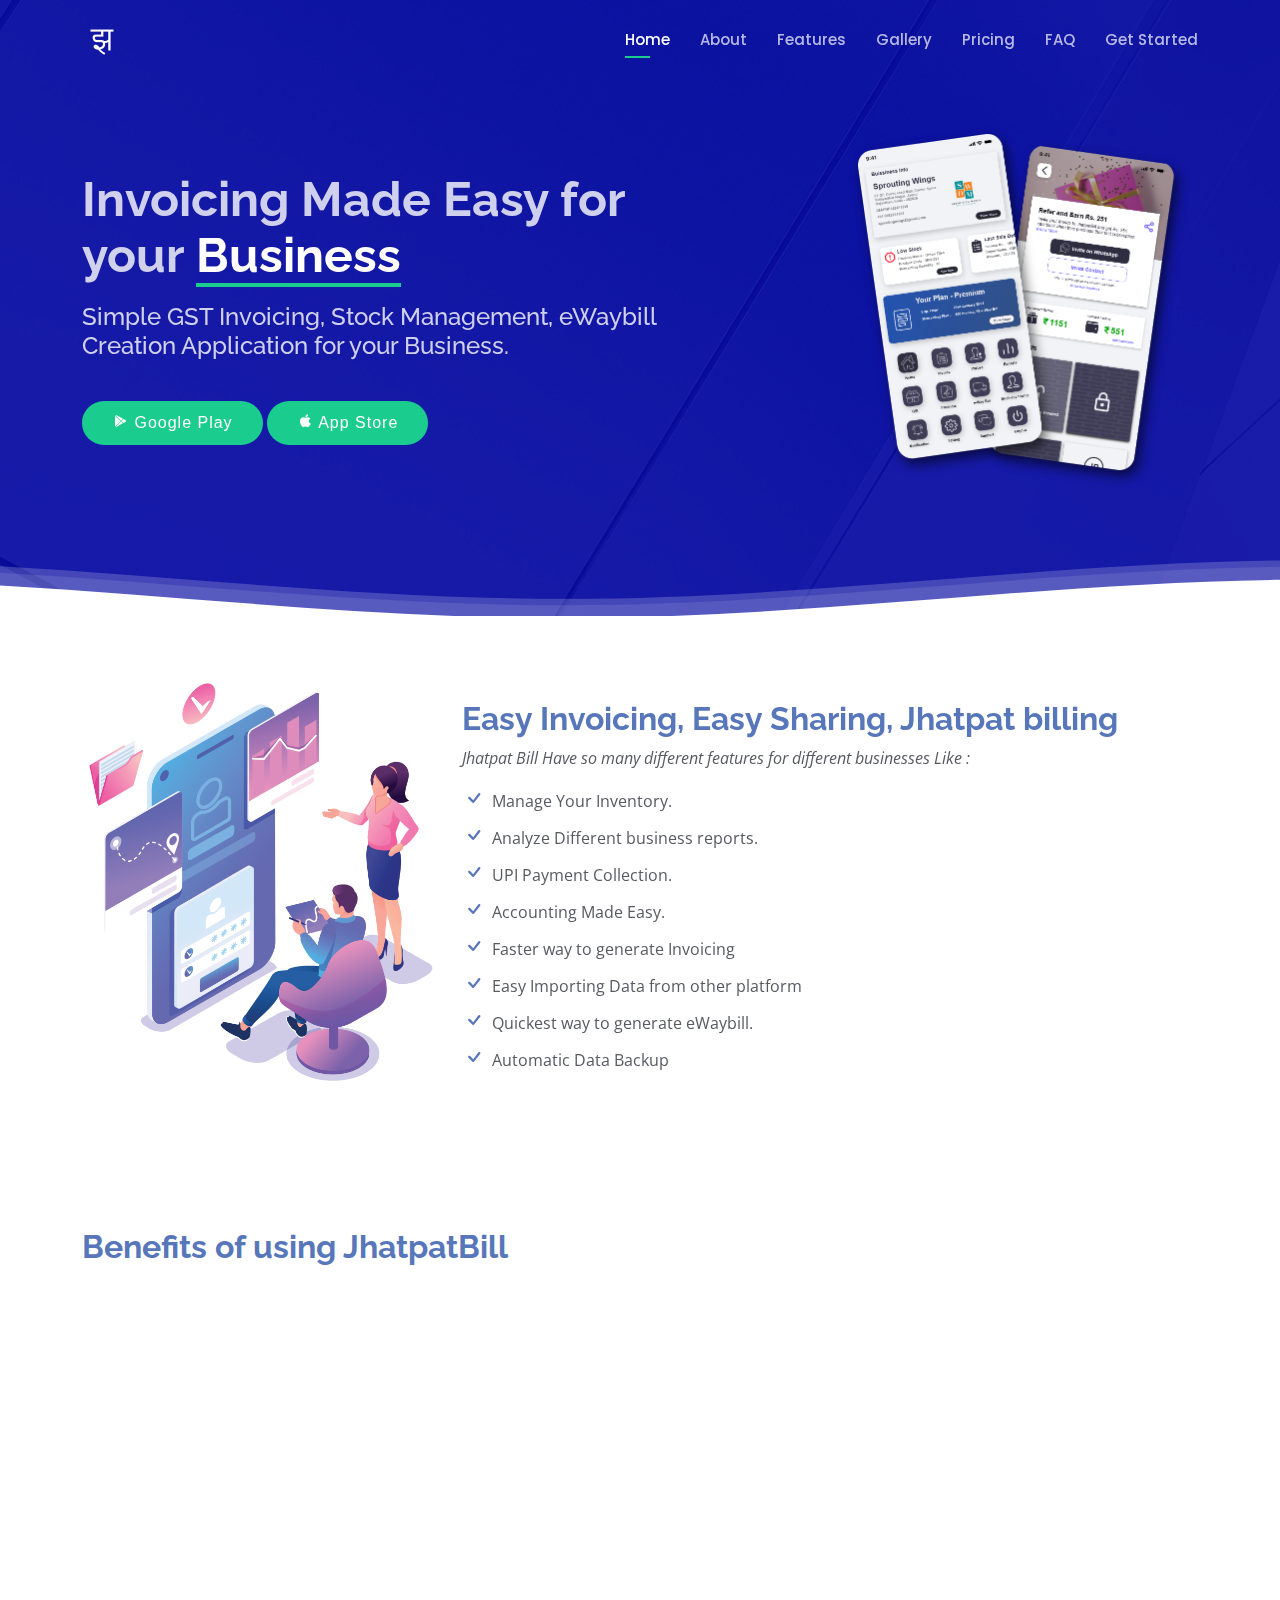
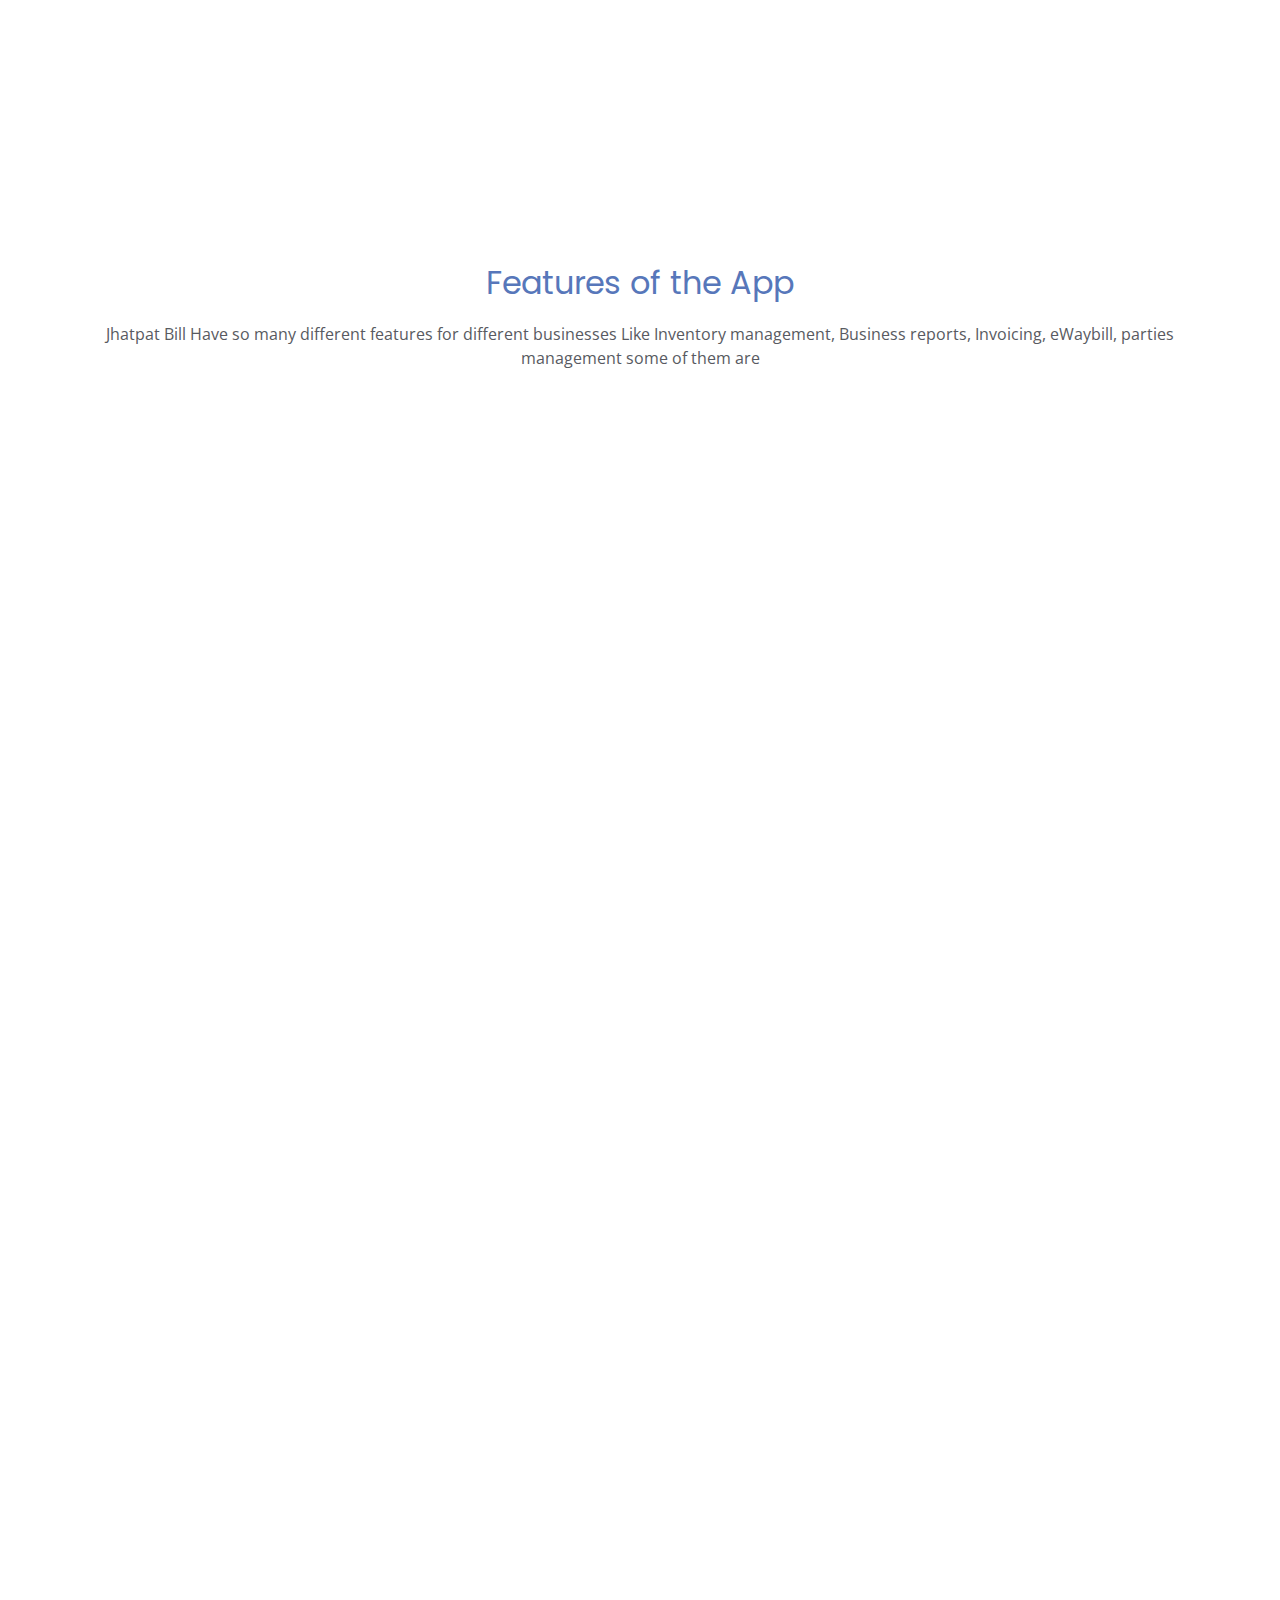
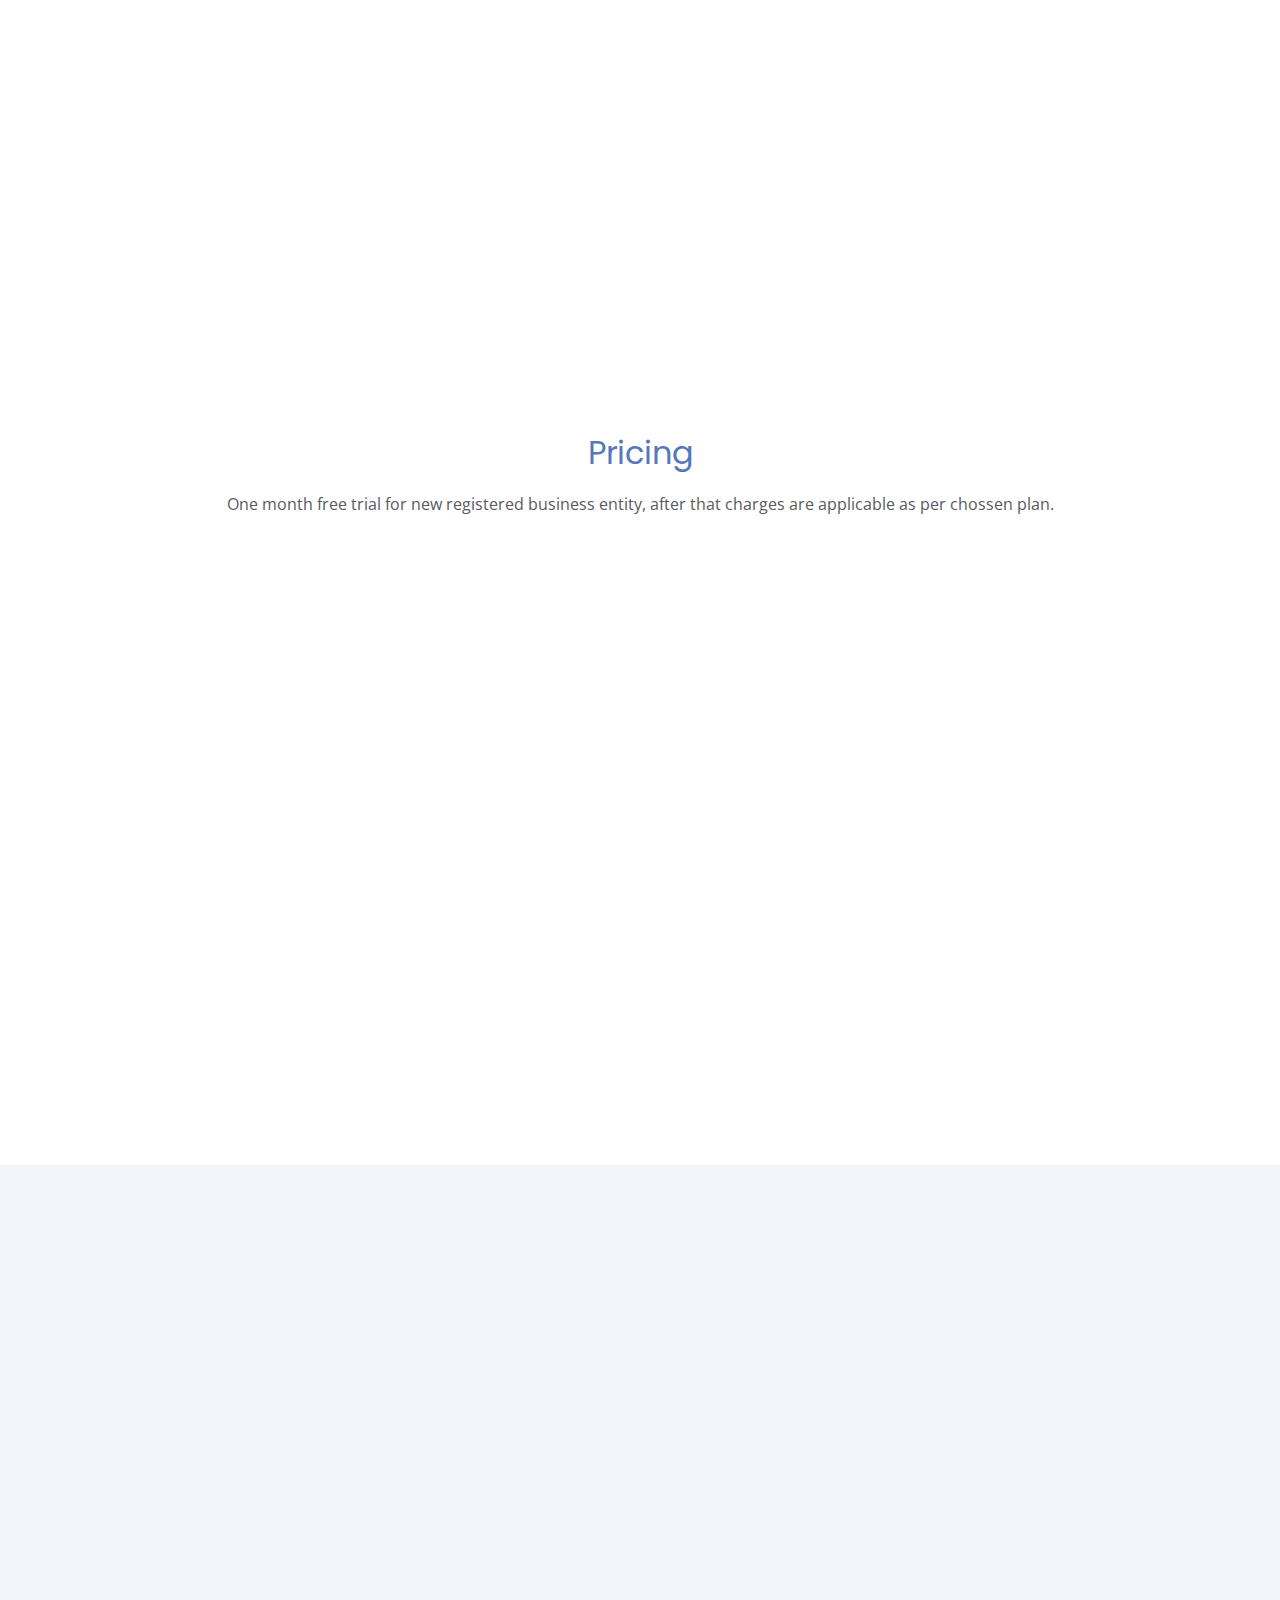
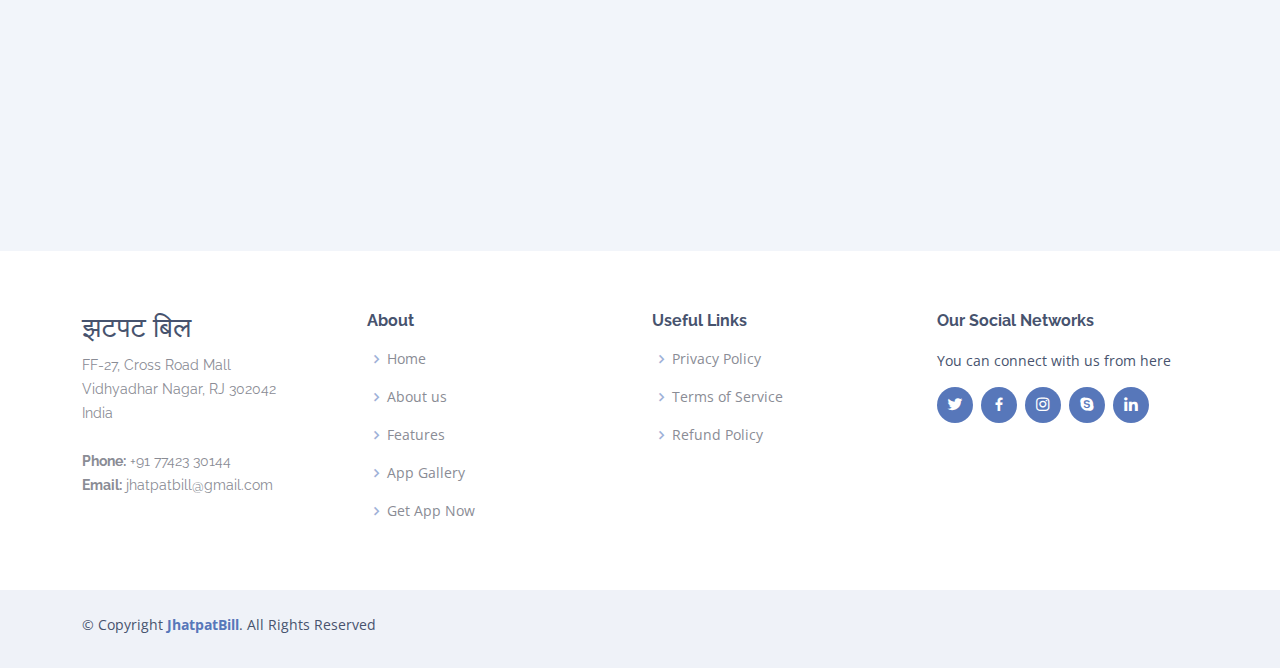
==== commit ee8622f5: "CSS updated" ====
--- a/index.html
+++ b/index.html
@@ -108,26 +108,26 @@
           <div class="col-md-4 order-1 order-md-2" data-aos="fade-left">
             <img src="assets/img/details-2.png" class="img-fluid" alt="">
           </div>
-          <div class="col-xl-7 d-flex align-items-stretch order-2 order-lg-1 features">
+          <div class="col-xl-8 d-flex align-items-stretch order-2 order-lg-1 features">
             <div class="content d-flex flex-column justify-content-center">
             <h3>Benefits of using JhatpatBill</h3>
             <div class="row">
-            <div class="col-md-6 icon-box" data-aos="fade-up" data-aos-delay="100">
-              <i class="bx bxs-cloud-upload"></i>
-              <h4>Auto Data Backup</h4>
-              <p>Your Data is automatically backed up, so data lose is not a worry about you.</p>
-            </div>
-            <div class="col-md-6 icon-box" data-aos="fade-up" data-aos-delay="200">
+              <div class="col-md-5 icon-box" data-aos="fade-up" data-aos-delay="100">
+                <i class="bx bxs-cloud-upload"></i>
+                <h4>Auto Data Backup</h4>
+                <p>Your Data is automatically backed up, so data lose is not a worry about you.</p>
+              </div>
+            <div class="col-md-5 icon-box" data-aos="fade-up" data-aos-delay="200">
               <i class="bx bx-support"></i>
               <h4>24/7 Support</h4>
               <p>Get answers to your issues from our superfast support team on Call/Email or on Whatsapp.</p>
             </div>
-            <div class="col-md-6 icon-box" data-aos="fade-up" data-aos-delay="300">
+            <div class="col-md-5 icon-box" data-aos="fade-up" data-aos-delay="300">
               <i class="bi bi-shield-lock-fill"></i>
               <h4>Data Privacy</h4>
               <p>Your data is 100% secure with us, always stored in an encrypted and anonymised format.</p>
             </div>
-            <div class="col-md-6 icon-box" data-aos="fade-up" data-aos-delay="400">
+            <div class="col-md-5 icon-box" data-aos="fade-up" data-aos-delay="400">
               <i class="bi bi-translate"></i>
               <h4>Multi-language Support</h4>
               <p>Available in multipal language</p>
@@ -152,27 +152,27 @@
           <div class="col-xl-7 d-flex align-items-stretch order-1 order-lg-2">
             <div class="content d-flex flex-column justify-content-center">
               <div class="row">
-                <div class="col-md-8 icon-box" data-aos="fade-up">
+                <div class="col-md-8 icon-boxx" data-aos="fade-up">
                   <i class="bx bxs-receipt"></i>
                   <h4>Invoice/eWaybill Creation</h4>
                   <p>Create All type of invoice in faster way Generate invoice in different format like Bill to ship to and regular One click eWaybill generation Manage and share digital invoice </p>
                 </div>
-                <div class="col-md-8 icon-box" data-aos="fade-up" data-aos-delay="100">
+                <div class="col-md-8 icon-boxx" data-aos="fade-up" data-aos-delay="100">
                   <i class="bx bxs-data"></i>
                   <h4>Inventory Management</h4>
                   <p>Manage Sales and purchase of different products Create and manage products Low stock alerts</p>
                 </div>
-                <div class="col-md-8 icon-box" data-aos="fade-up" data-aos-delay="200">
+                <div class="col-md-8 icon-boxx" data-aos="fade-up" data-aos-delay="200">
                   <i class="bx bxs-file-pdf"></i>
                   <h4>Generating Business Reports</h4>
                   <p>8+ Business Reports available with more to be added soon Analyze your Sales through reports like item sales, party wise sales etc Rate List to share with customers</p>
                 </div>
-                <div class="col-md-8 icon-box" data-aos="fade-up" data-aos-delay="300">
+                <div class="col-md-8 icon-boxx" data-aos="fade-up" data-aos-delay="300">
                   <i class="bx bxs-file-import"></i>
                   <h4>Importing Data from other platform</h4>
                   <p>Transfer your parties, sales, purchase and products from other software such as Tally & BG with ease in excel format.</p>
                 </div>
-                <div class="col-md-8 icon-box" data-aos="fade-up" data-aos-delay="300">
+                <div class="col-md-8 icon-boxx" data-aos="fade-up" data-aos-delay="300">
                   <i class="bx bx-qr-scan"></i>
                   <h4>UPI Payment Collection</h4>
                   <p>QR embedded Invoices, Receive payments directly into your bank account with UPI payments.</p>
--- a/assets/css/style.css
+++ b/assets/css/style.css
@@ -663,19 +663,50 @@
   padding: 30px 0;
 }
 .features .content .icon-box {
+  margin-top: 60px;
+  margin-left: 20px;
+  background: #5777ba;
+  color: #fff;
+  border-top: 4px solid #15294E;
+  text-align: center;
+  padding: 30px 20px;
+
+}
+.features .content .icon-box h4 {
+  font-size: 22px;
+  font-weight: 700;
+  text-align: right;
+  margin: 5px 0 10px 60px;
+
+}
+.features .content .icon-box i {
+  font-size: 48px;
+  float: left;
+  color: #fff;
+}
+.features .content .icon-box p {
+  font-size: 12px;
+  color: #F1F3F6;
+  margin-left: 30px;
+  text-align: right;
+  line-height: 18px;
+  margin-top: 10px;
+  font-family: "Montserrat", sans-serif;
+}
+.features .content .icon-boxx {
   margin-top: 25px;
 }
-.features .content .icon-box h4 {
+.features .content .icon-boxx h4 {
   font-size: 20px;
   font-weight: 700;
   margin: 5px 0 10px 60px;
 }
-.features .content .icon-box i {
+.features .content .icon-boxx i {
   font-size: 48px;
   float: left;
   color: #5777ba;
 }
-.features .content .icon-box p {
+.features .content .icon-boxx p {
   font-size: 15px;
   color: #979aa1;
   margin-left: 60px;
@@ -693,7 +724,11 @@
     max-width: 100%;
   }
 }
-
+@media (max-width: 667px) {
+  .features .content .icon-box {
+    margin: -20px 0 30px 0;
+  }
+}
 
 /*--------------------------------------------------------------
 # Details
@@ -704,7 +739,7 @@
 .details .content h3 {
   font-weight: 700;
   font-size: 32px;
-  color: #47536e;
+  color: #5777ba;
 }
 .details .content ul {
   list-style: none;
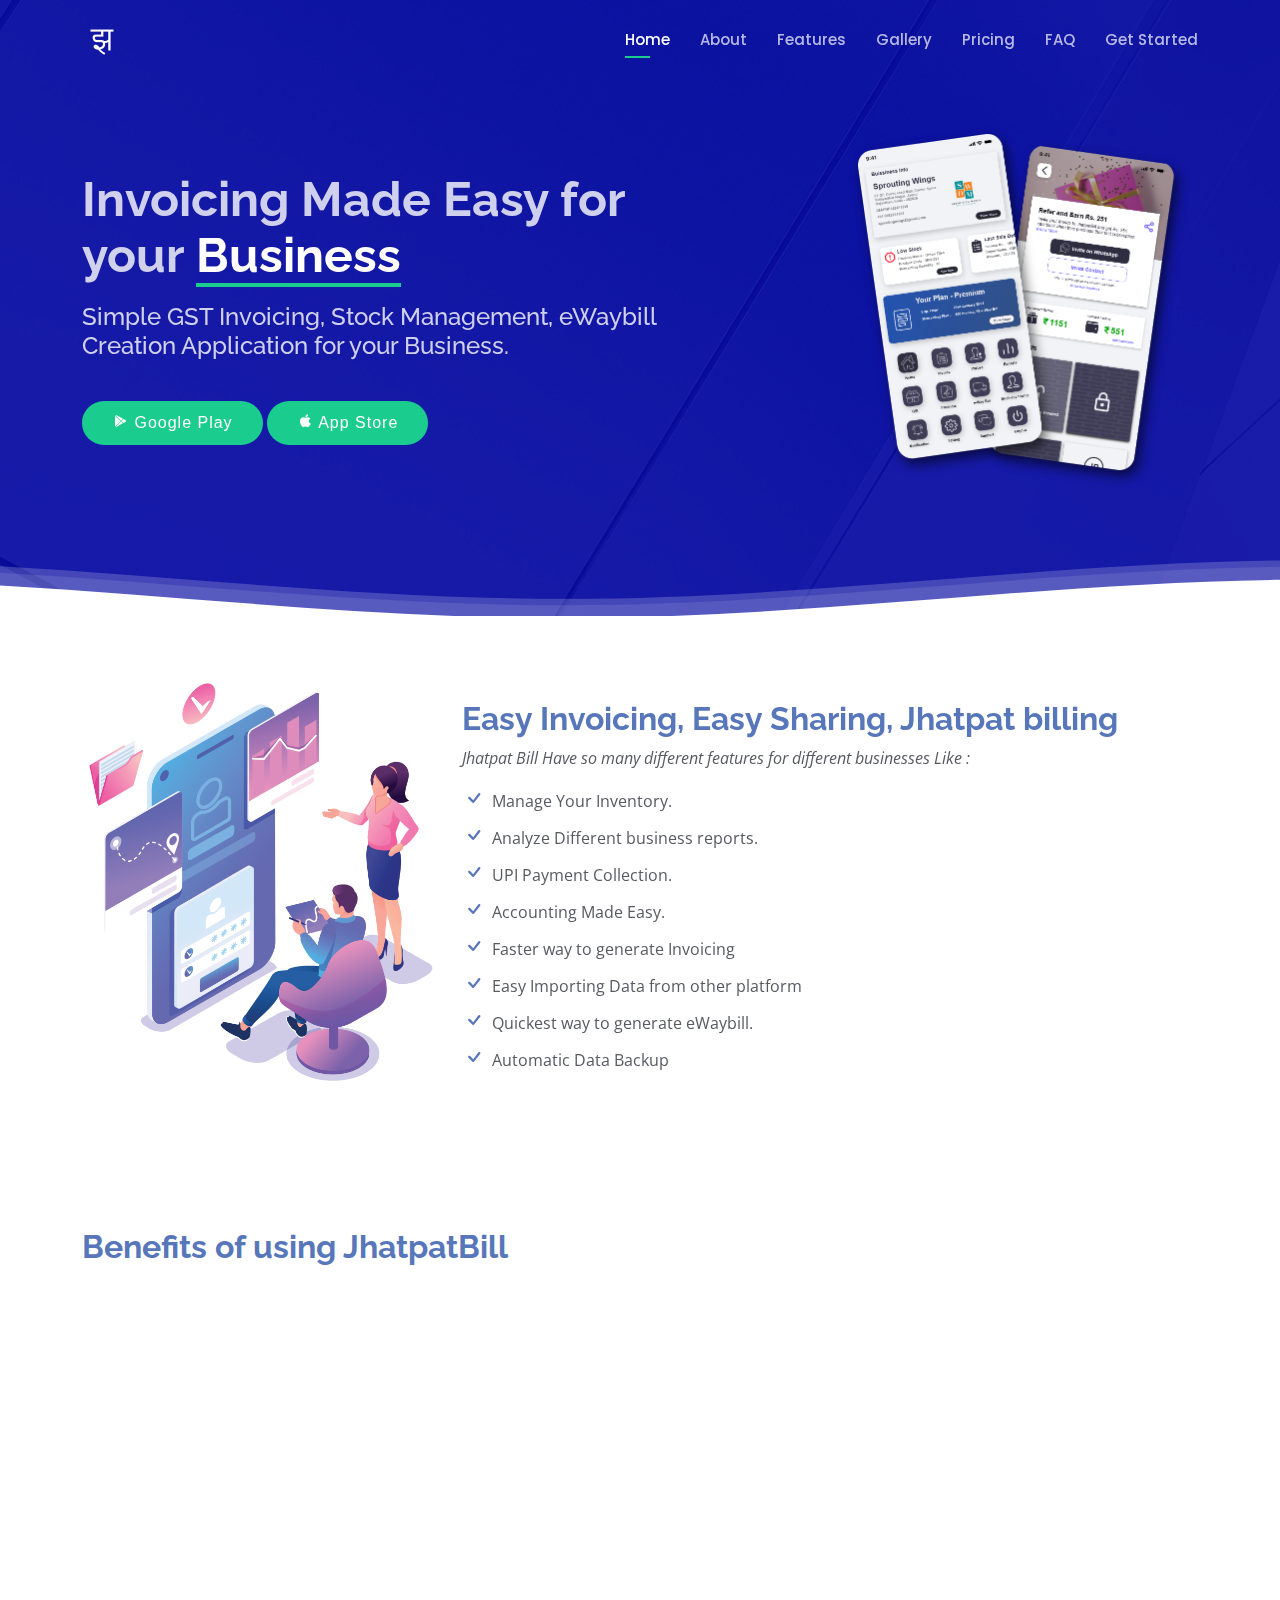
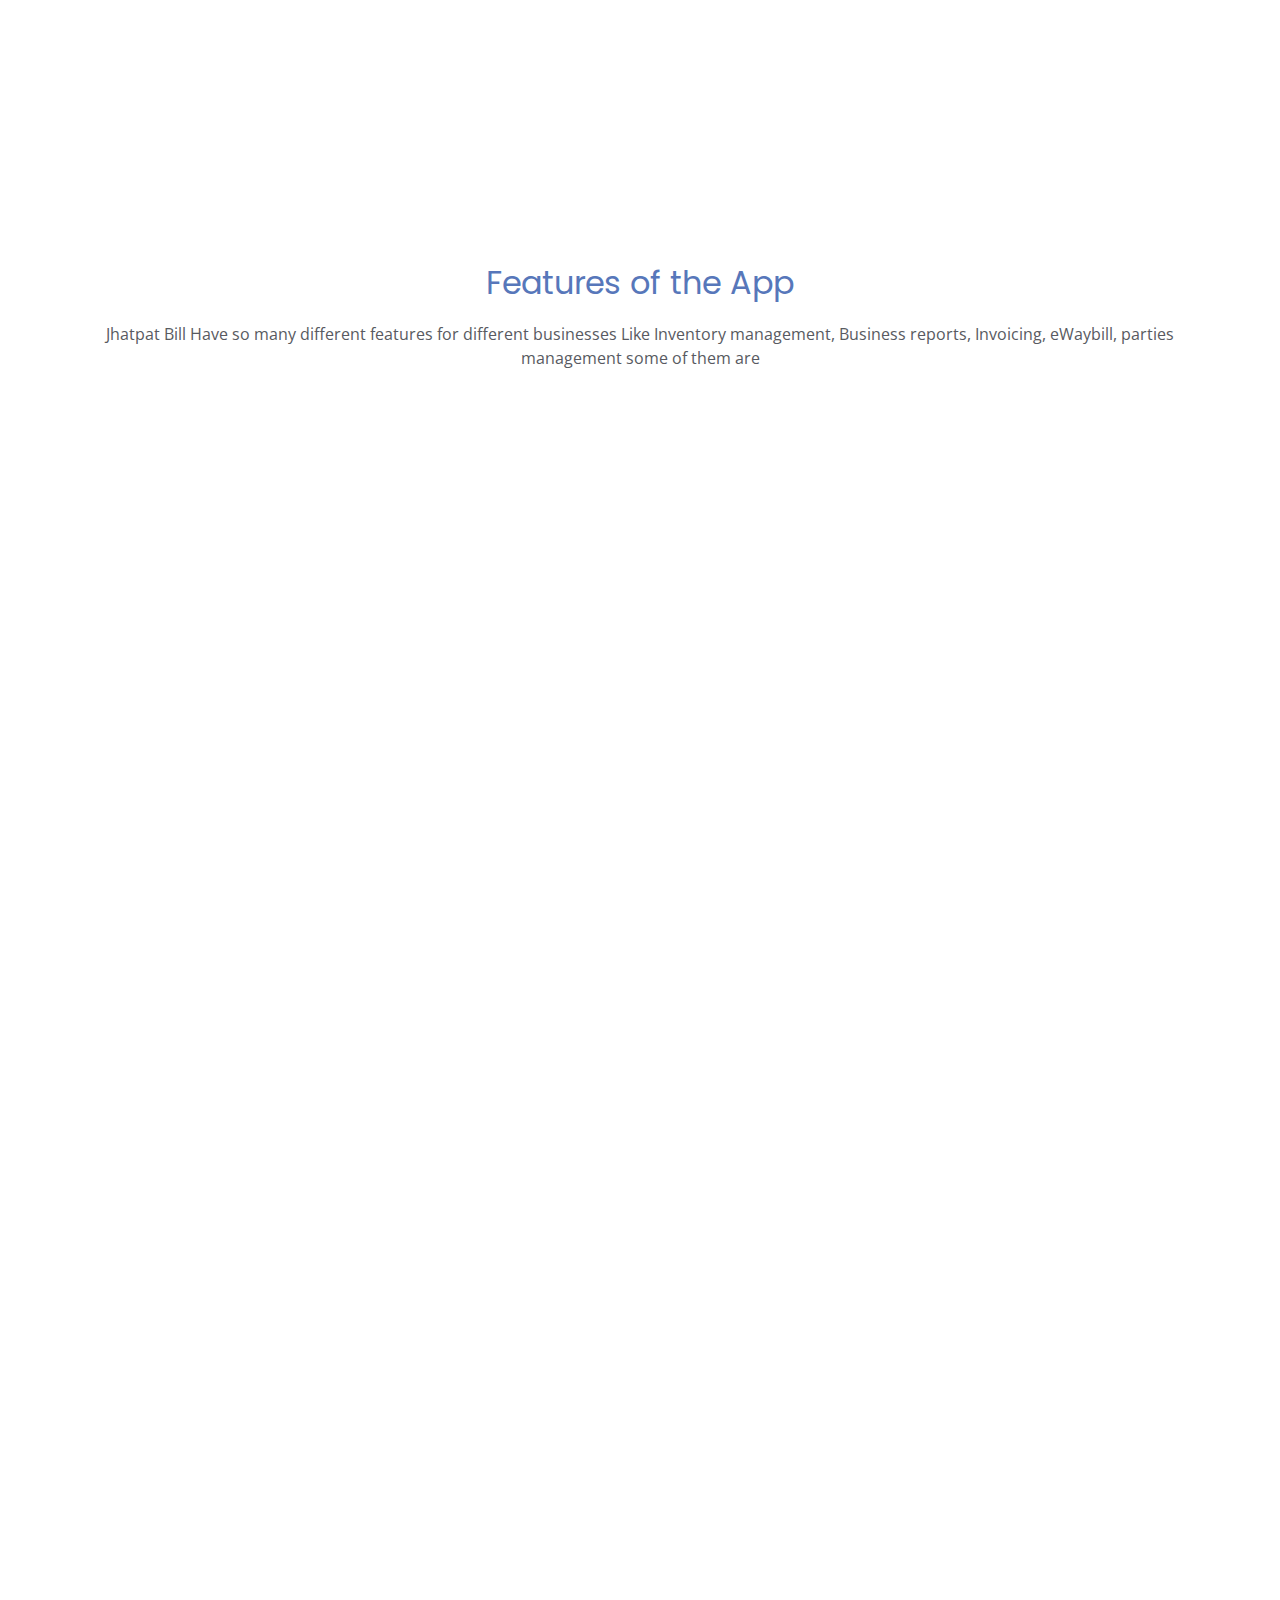
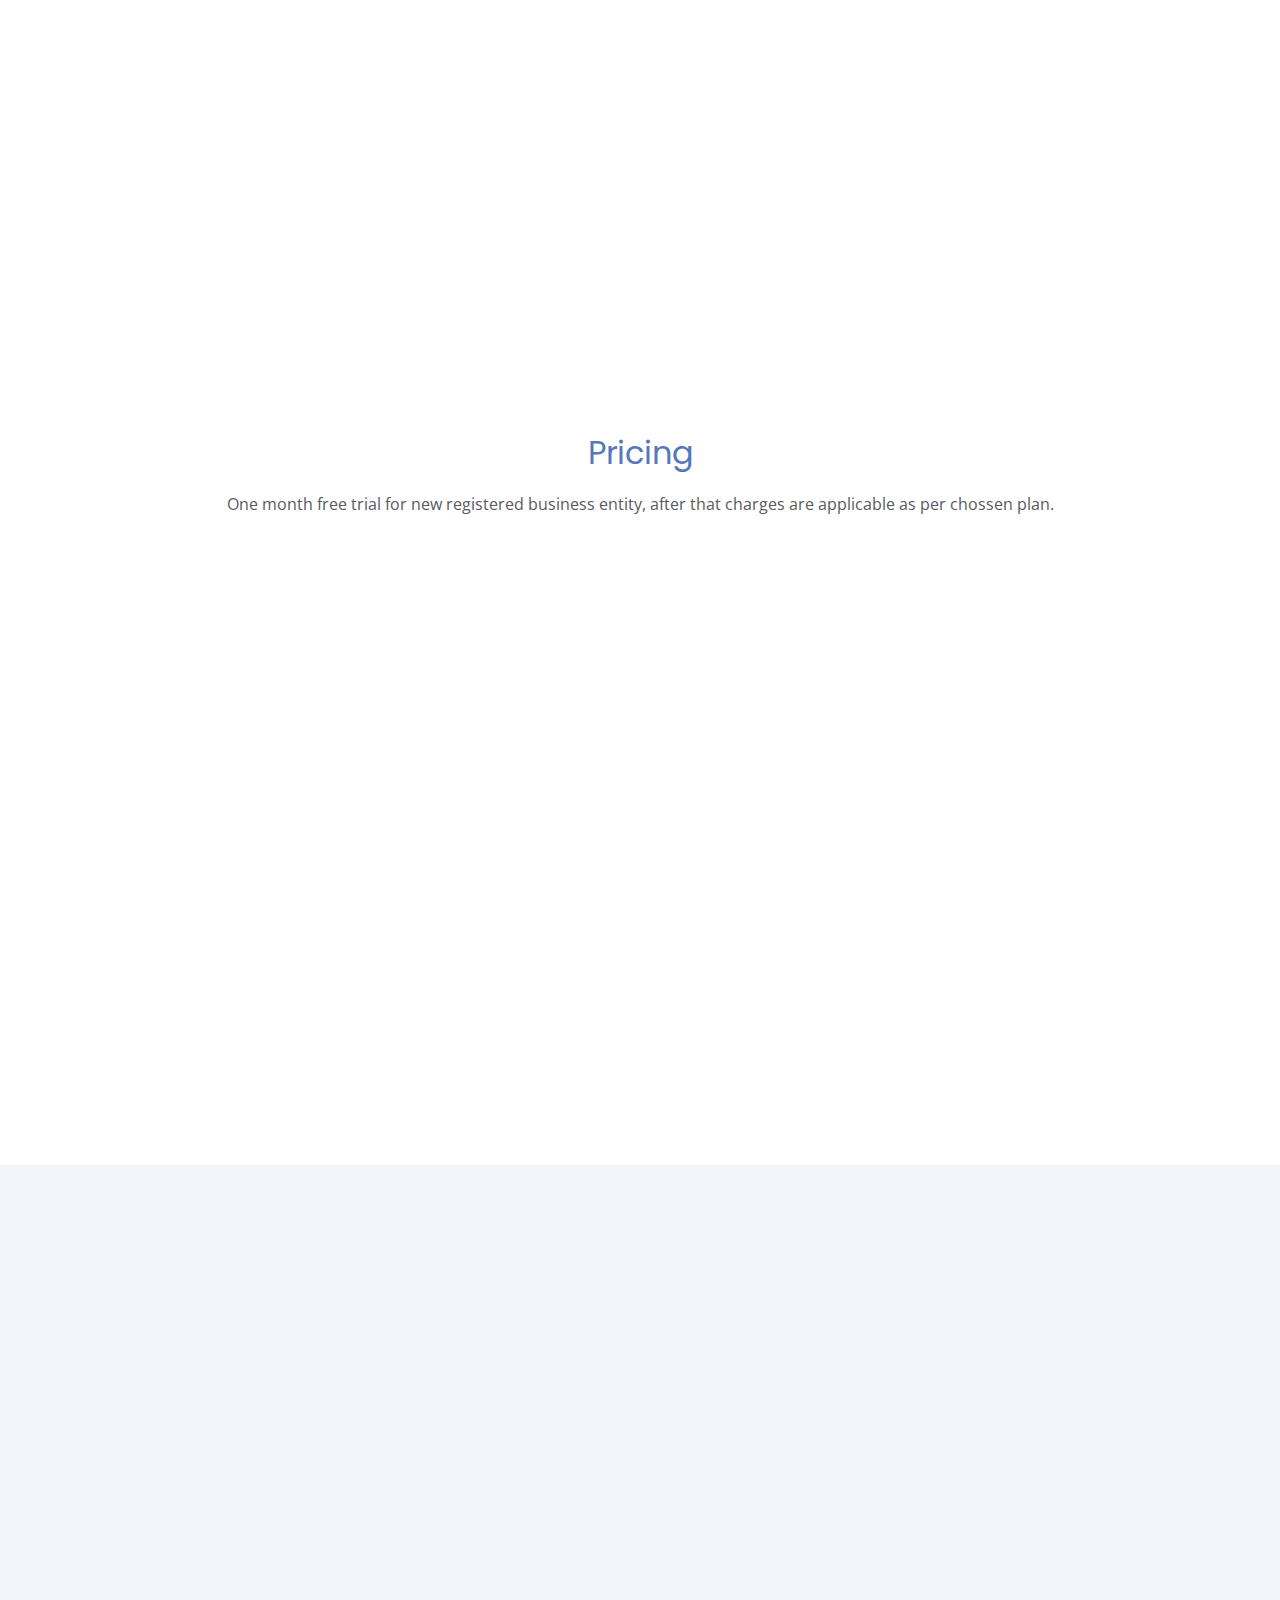
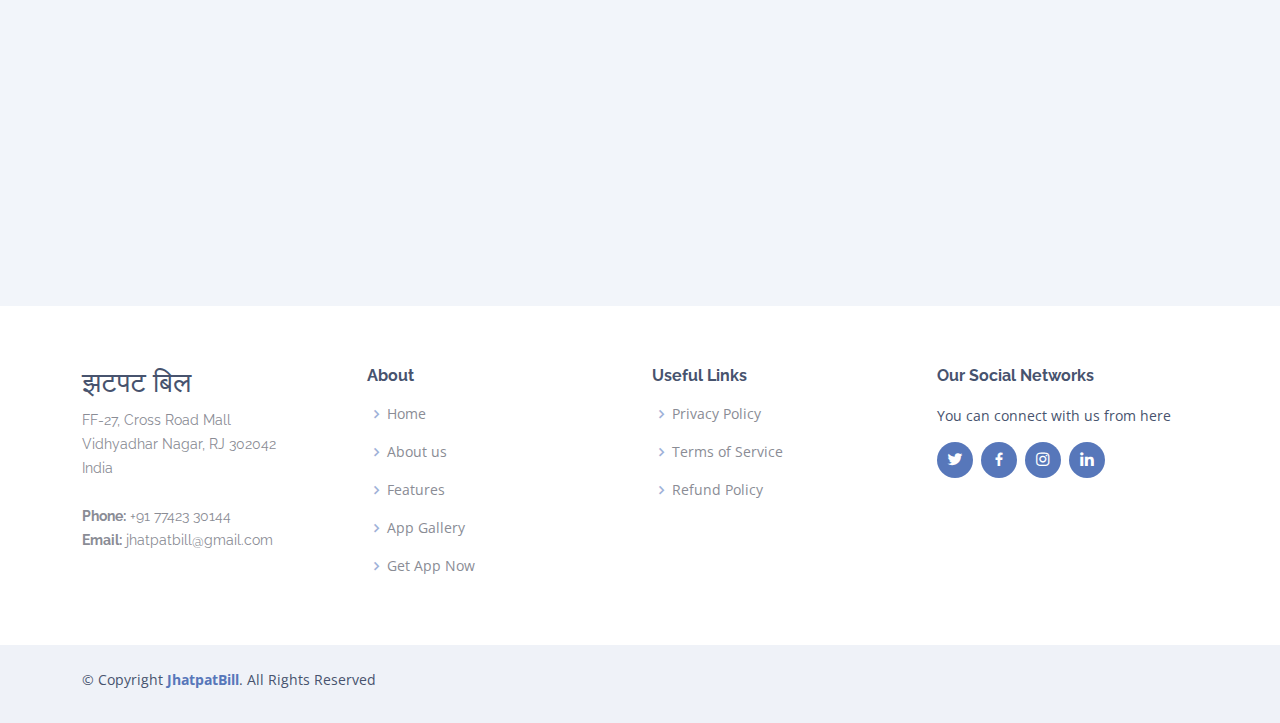
==== commit c203267c: "FAQ updated" ====
--- a/index.html
+++ b/index.html
@@ -288,48 +288,50 @@
         <div class="accordion-list">
           <ul>
             <li data-aos="fade-up">
-              <i class="bx bx-help-circle icon-help"></i> <a data-bs-toggle="collapse" class="collapse" data-bs-target="#accordion-list-1">How to get a sales summary ?<i class="bx bx-chevron-down icon-show"></i><i class="bx bx-chevron-up icon-close"></i></a>
+              <i class="bx bx-help-circle icon-help"></i> <a data-bs-toggle="collapse" class="collapse" data-bs-target="#accordion-list-1">Is this online, or do I download software or App?<i class="bx bx-chevron-down icon-show"></i><i class="bx bx-chevron-up icon-close"></i></a>
               <div id="accordion-list-1" class="collapse show" data-bs-parent=".accordion-list">
                 <p>
-                  Go to home then tap on the reports section tap on Sales Summary and select the fields you want in summary report.
-                  <br><strong style="color:blue">Home > Reports > Sales Summary</strong>
+                  You can sign in to JhatpatBill from your web browser Or download the iPhone or Android app and run your business from anywhere.
                 </p>
               </div>
             </li>
             <li data-aos="fade-up" data-aos-delay="100">
-              <i class="bx bx-help-circle icon-help"></i> <a data-bs-toggle="collapse" data-bs-target="#accordion-list-2" class="collapsed">How to change invoice format ?<i class="bx bx-chevron-down icon-show"></i><i class="bx bx-chevron-up icon-close"></i></a>
+              <i class="bx bx-help-circle icon-help"></i> <a data-bs-toggle="collapse" data-bs-target="#accordion-list-2" class="collapsed">Is it easy to get started?<i class="bx bx-chevron-down icon-show"></i><i class="bx bx-chevron-up icon-close"></i></a>
               <div id="accordion-list-2" class="collapse" data-bs-parent=".accordion-list">
                 <p>
-                  Go to Home tap on invoice style and select available invoice styles or go to settings tap on invoice setting then invoice style.
-                  <br><strong style="color:blue">Home > Invoice Style or Home > Setting > Invoice Setting > Invoice Style</strong>
+                  Absolutely. It only takes about two minutes to get up and running.
                 </p>
               </div>
             </li>
             <li data-aos="fade-up" data-aos-delay="200">
-              <i class="bx bx-help-circle icon-help"></i> <a data-bs-toggle="collapse" data-bs-target="#accordion-list-3" class="collapsed">How to generate eWaybill ?<i class="bx bx-chevron-down icon-show"></i><i class="bx bx-chevron-up icon-close"></i></a>
+              <i class="bx bx-help-circle icon-help"></i> <a data-bs-toggle="collapse" data-bs-target="#accordion-list-3" class="collapsed">Can I buy JhatpatBill during the trial period?<i class="bx bx-chevron-down icon-show"></i><i class="bx bx-chevron-up icon-close"></i></a>
               <div id="accordion-list-3" class="collapse" data-bs-parent=".accordion-list">
                 <p>
-                  Go to the Home tap on eWaybill and enter the invoice number you want to generate eWaybill.
-                  <br><strong style="color:blue">Home > eWaybill > invoice number </strong>
+                  Yes. You can buy your subscription plan during the trial period.
                 </p>
               </div>
             </li>
             <li data-aos="fade-up" data-aos-delay="300">
-              <i class="bx bx-help-circle icon-help"></i> <a data-bs-toggle="collapse" data-bs-target="#accordion-list-4" class="collapsed">How to add stock alert notification ? <i class="bx bx-chevron-down icon-show"></i><i class="bx bx-chevron-up icon-close"></i></a>
+              <i class="bx bx-help-circle icon-help"></i> <a data-bs-toggle="collapse" data-bs-target="#accordion-list-4" class="collapsed">How can I start my free trial?<i class="bx bx-chevron-down icon-show"></i><i class="bx bx-chevron-up icon-close"></i></a>
               <div id="accordion-list-4" class="collapse" data-bs-parent=".accordion-list">
                 <p>
-                  Go to Home tap on products, add new products or edit products in the form set low stock reminder and go to setting, select reminder setting and  turn on low stock reminder setting.
-                  <br><strong style="color:blue">Home > Products > Add new Product > low Stock Reminder</strong>
-                  <br><strong style="color:blue"> then go to Home > Setting > Reminder Setting > Stock Reminder set ON </strong>
+                  Free trial is available only for new users starting from day one.
+                </p>
+              </div>
+            </li>
+            <li data-aos="fade-up" data-aos-delay="300">
+              <i class="bx bx-help-circle icon-help"></i> <a data-bs-toggle="collapse" data-bs-target="#accordion-list-4" class="collapsed">Do I have to pay extra for mobile apps?<i class="bx bx-chevron-down icon-show"></i><i class="bx bx-chevron-up icon-close"></i></a>
+              <div id="accordion-list-4" class="collapse" data-bs-parent=".accordion-list">
+                <p>
+                  No! JhatpatBill comes with one cost for web and  mobile apps that help you run your business on the go—anytime, anywhere.
                 </p>
               </div>
             </li>
             <li data-aos="fade-up" data-aos-delay="400">
-              <i class="bx bx-help-circle icon-help"></i> <a data-bs-toggle="collapse" data-bs-target="#accordion-list-5" class="collapsed">How to edit Invoice ? <i class="bx bx-chevron-down icon-show"></i><i class="bx bx-chevron-up icon-close"></i></a>
+              <i class="bx bx-help-circle icon-help"></i> <a data-bs-toggle="collapse" data-bs-target="#accordion-list-5" class="collapsed">What is the renewal price for JhatpatBill subscription after the 1st year? <i class="bx bx-chevron-down icon-show"></i><i class="bx bx-chevron-up icon-close"></i></a>
               <div id="accordion-list-5" class="collapse" data-bs-parent=".accordion-list">
                 <p>
-                  Go to Home tap on invoice go to all invoice and select invoice you want to edit open and check edit button in bottom.
-                  <br><strong style="color:blue">Home > Invoice > All Invoices (Select Invoice) > check In bottom edit icon</strong>
+                  The renewal price for your JhatpatBill subscription plan will be at the MRP at the time of renewal.
                 </p>
               </div>
             </li>
@@ -378,11 +380,10 @@
             <h4>Our Social Networks</h4>
             <p>You can connect with us from here</p>
             <div class="social-links mt-3">
-              <a href="#" class="twitter"><i class="bx bxl-twitter"></i></a>
+              <a href="https://twitter.com/jhatpatbill" class="twitter" target="_blank"><i class="bx bxl-twitter"></i></a>
               <a href="#" class="facebook"><i class="bx bxl-facebook"></i></a>
               <a href="#" class="instagram"><i class="bx bxl-instagram"></i></a>
-              <a href="#" class="google-plus"><i class="bx bxl-skype"></i></a>
-              <a href="#" class="linkedin"><i class="bx bxl-linkedin"></i></a>
+              <a href="https://www.linkedin.com/company/bradvice-solutions/" class="linkedin" target="_blank"><i class="bx bxl-linkedin"></i></a>
             </div>
           </div>
         </div>
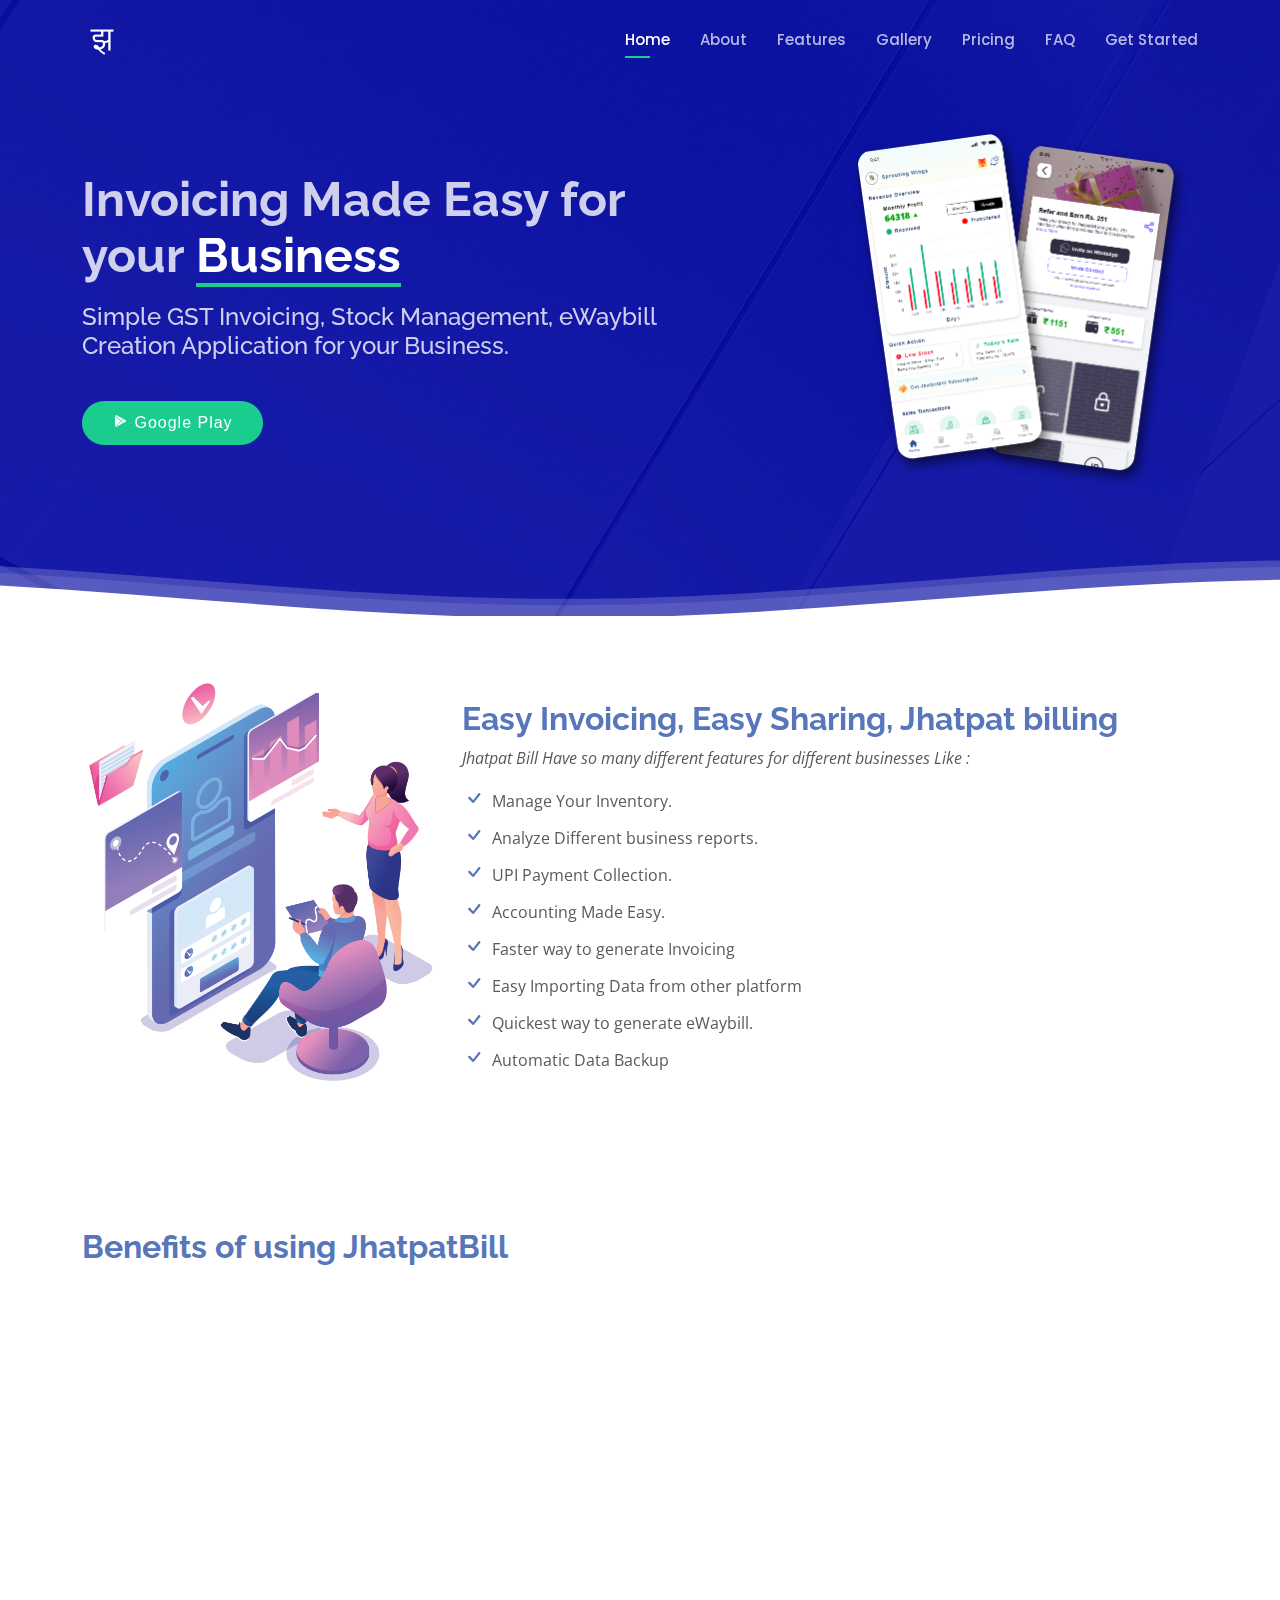
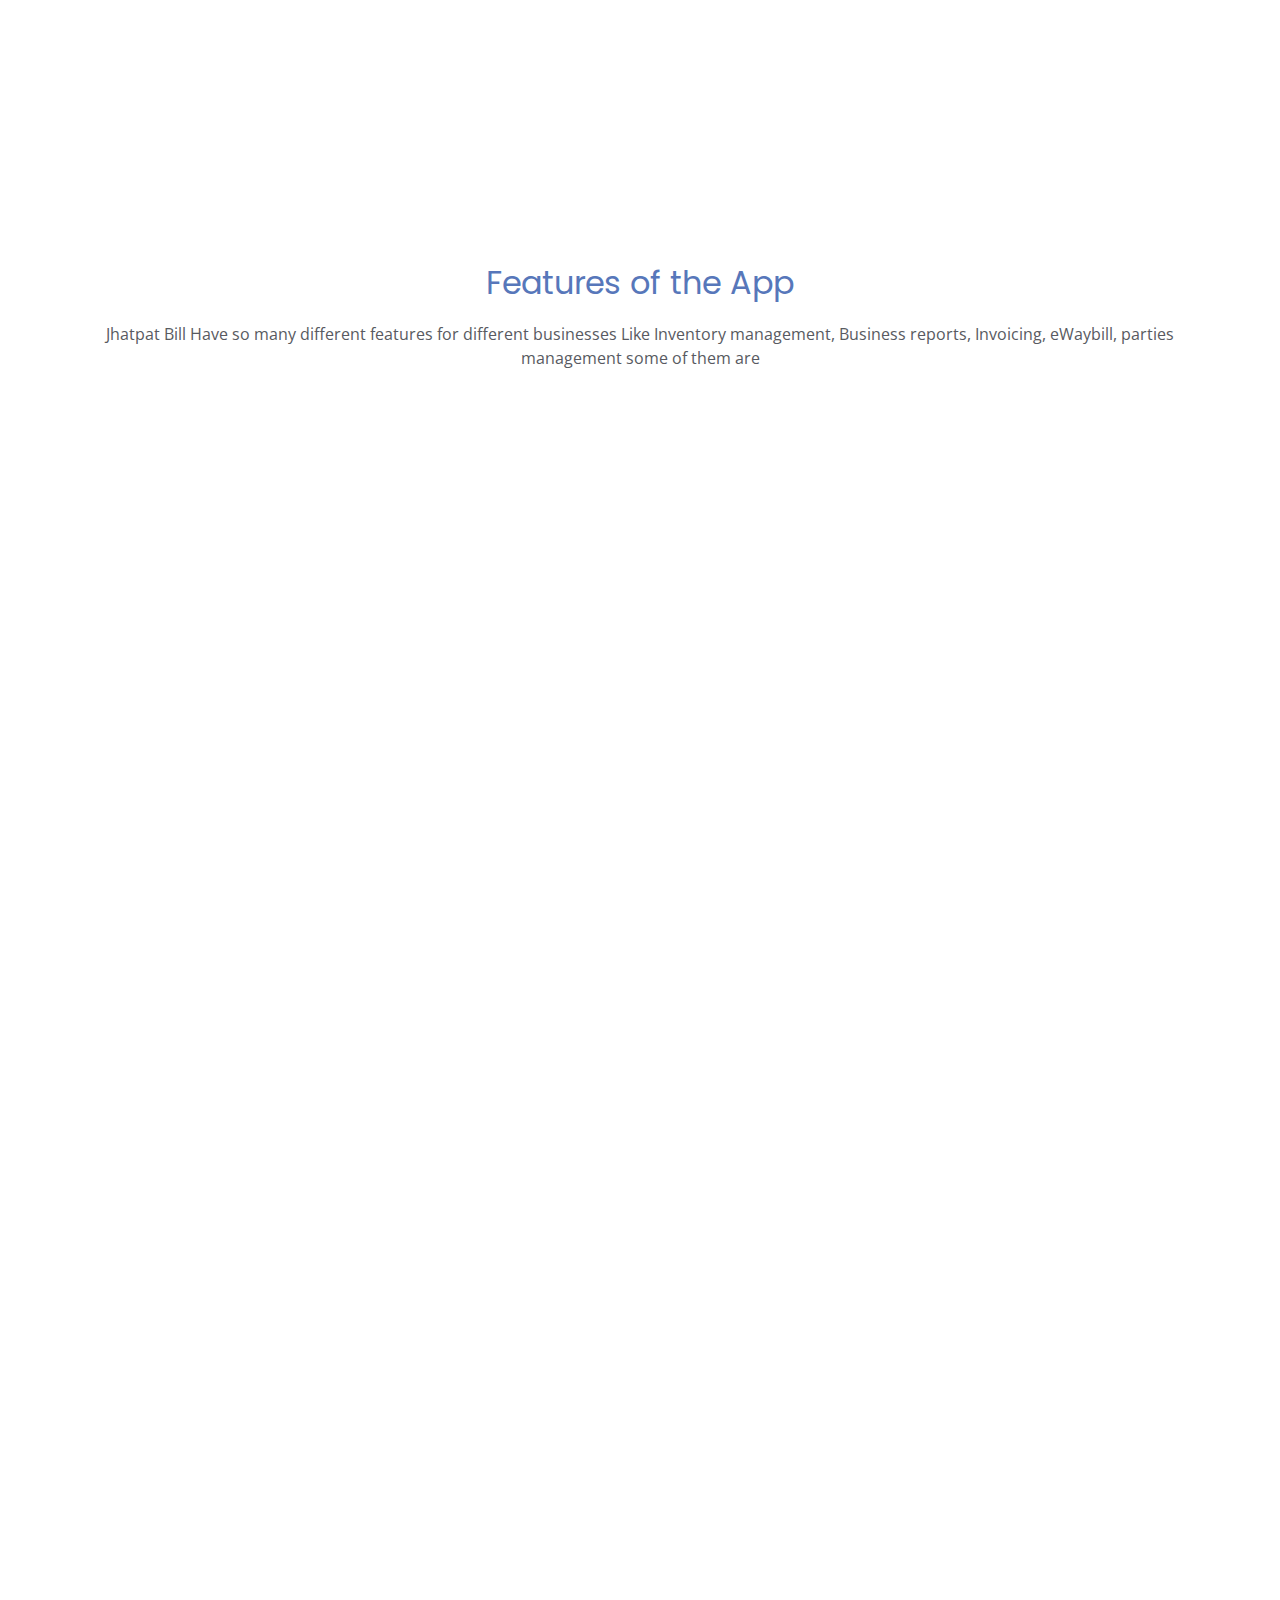
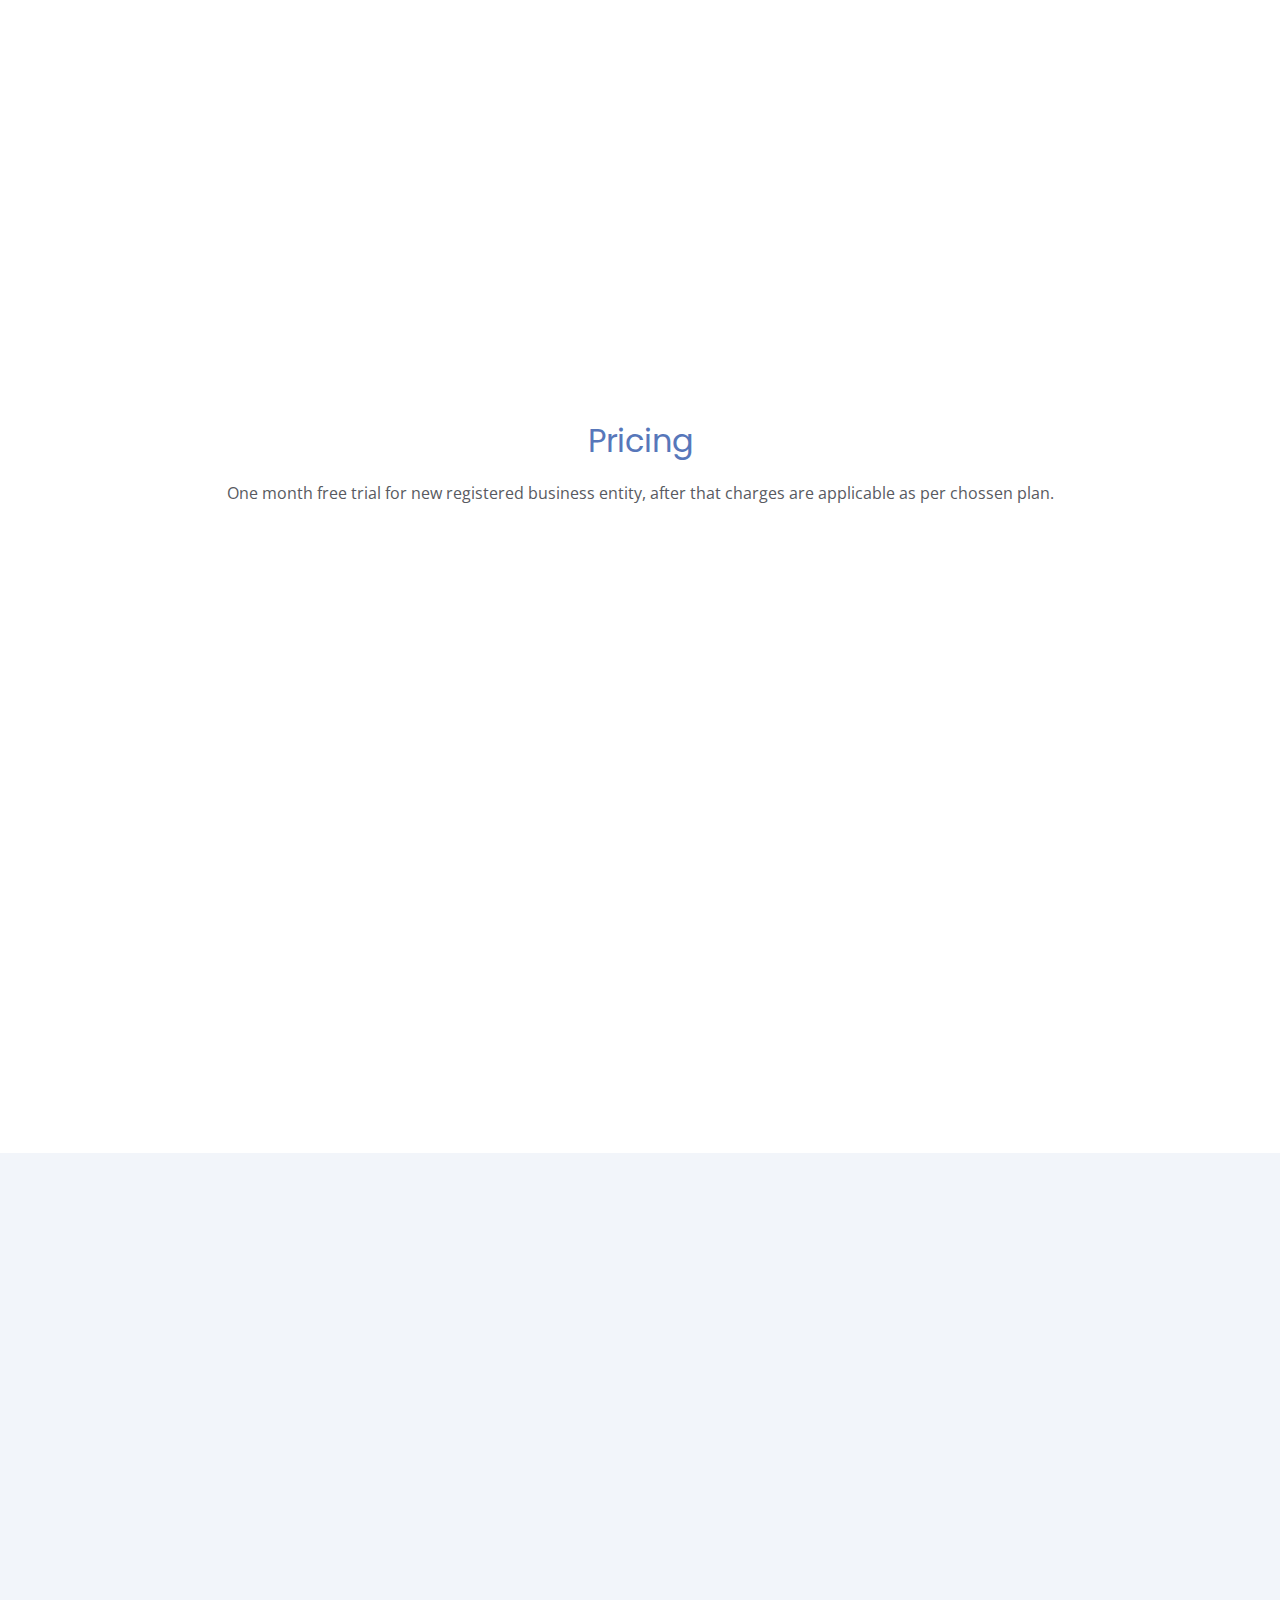
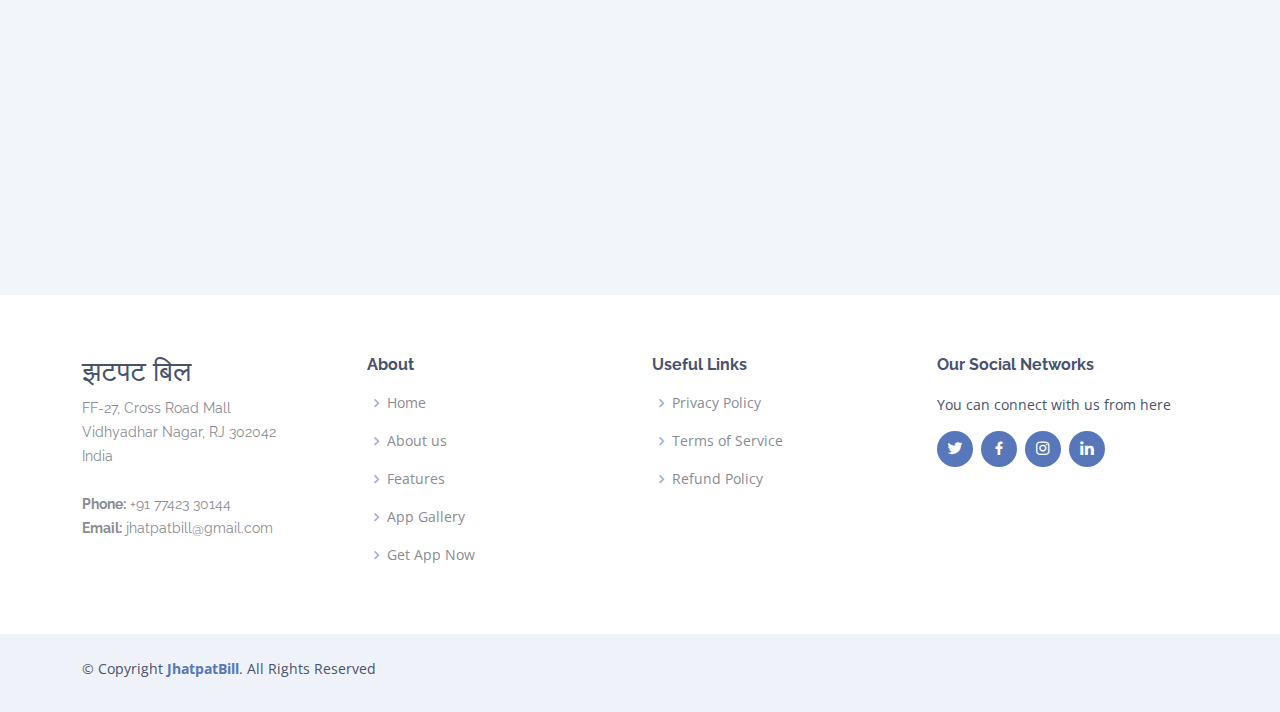
==== commit bfc8e123: "PlayStore link updated" ====
--- a/index.html
+++ b/index.html
@@ -53,8 +53,8 @@
             <h1>Invoicing Made Easy for your <span>Business<span></h1>
             <h2>Simple GST Invoicing, Stock Management, eWaybill Creation Application for your Business.</h2>
             <div class="text-center text-lg-start">
-              <a href="#" class="btn-get-started"><i class="bx bxl-play-store"></i> Google Play</a>
-              <a href="#" class="btn-get-started"><i class="bx bxl-apple"></i> App Store</a>
+              <a href="https://play.google.com/store/apps/details?id=com.bradvice.digitalbillbook&pcampaignid=web_share" class="btn-get-started"><i class="bx bxl-play-store"></i> Google Play</a>
+              <!--<a href="#" class="btn-get-started"><i class="bx bxl-apple"></i> App Store</a> --> <!-- appstore button hide -->
             </div>
           </div>
         </div>
